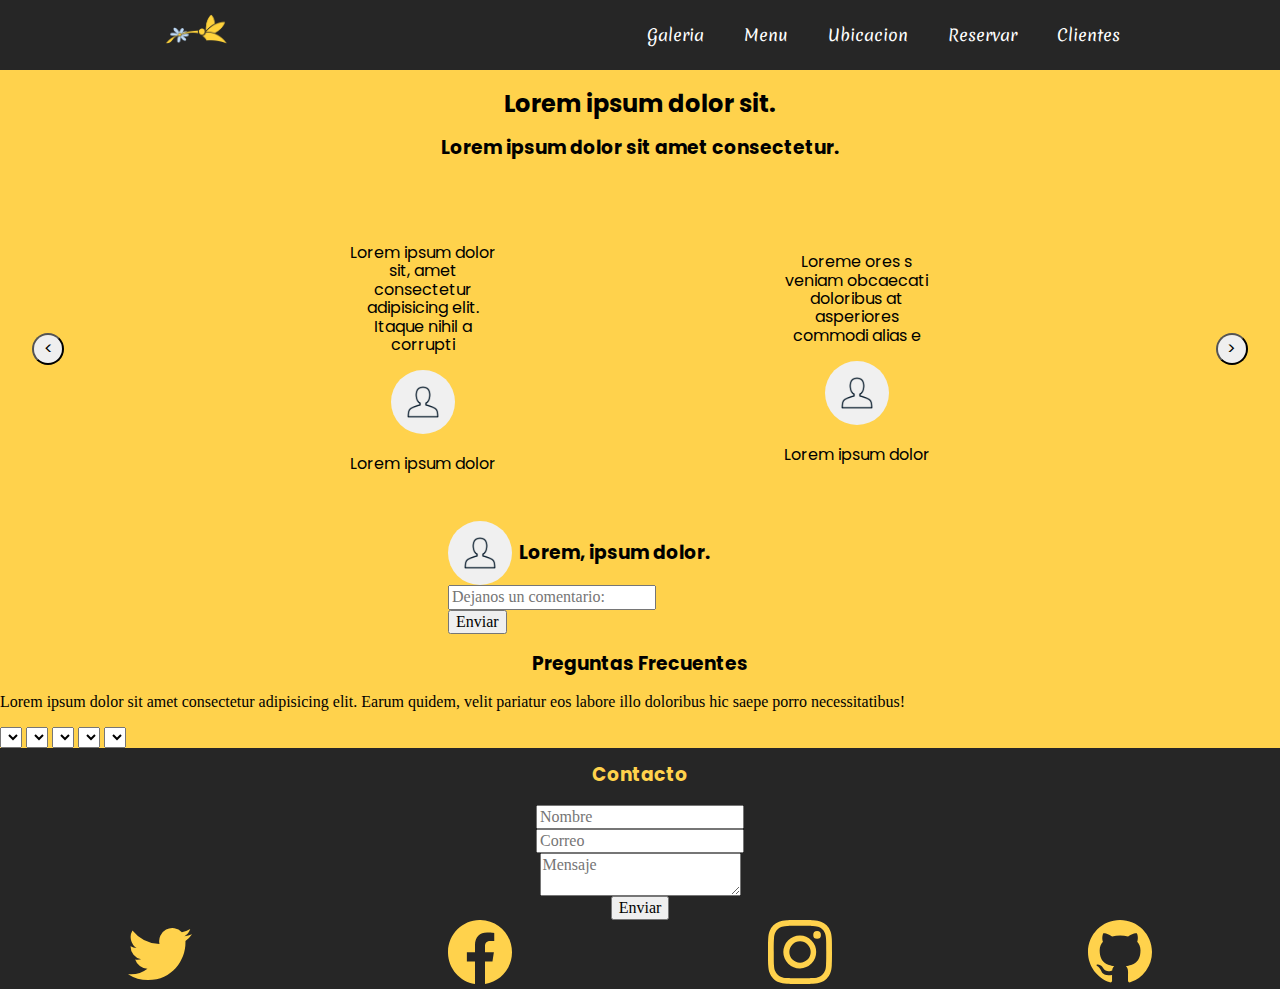
==== secciones/clientes.html @ 26c6df2b "corregimos ruta de archivo js" ====
<!DOCTYPE html>
<html lang="es">
<head>
    <meta charset="UTF-8">
    <meta http-equiv="X-UA-Compatible" content="IE=edge">
    <meta name="viewport" content="width=device-width, initial-scale=1.0">
    <title>LosJardinesRestaurant</title>
    <link rel="stylesheet" href="../css/main.css">
    <link rel="stylesheet" href="../css/normalize.css">
    <link rel="stylesheet" href="../css/font-awesome.min.css">
    <link rel="preconnect" href="https://fonts.googleapis.com">
    <link rel="preconnect" href="https://fonts.gstatic.com" crossorigin>
    <link href="https://fonts.googleapis.com/css2?family=Merienda:wght@400;700&family=Poppins:wght@100;400;700&display=swap" rel="stylesheet">
</head>
<body>
    <section class="nav-bar">
        <div class="nav-container">
          <div class="brand">
            <a href="../index.html"><img src="../img/LOGOjARDINES.png"></a>
          </div>
          <nav>
            <div class="nav-mobile"><a id="nav-toggle" href="#!"><span></span></a></div>
            <ul class="nav-list">
              <li>
                <a href="./galeria.html">Galeria</a>
              </li>
              <li>
                <a href="./menu.html">Menu</a>
              </li>
              <li>
                <a href="./direccion.html">Ubicacion</a>
              </li>
              <li>
                <a href="./reservar.html">Reservar</a>
              </li>
              <li>
                <a href="./clientes.html">Clientes</a>
              </li>
            </ul>
          </nav>
        </div>
    </section>
    <div class="contenedor-clientes">
        <h2>Lorem ipsum dolor sit.</h2>
        <h3>Lorem ipsum dolor sit amet consectetur.</h3>
        <div class="contenedor-opiniones-clientes">
            <button> < </button>
            <div class="cliente">
                <div class="estrellas">
                    <i class="fa fa-star-o" aria-hidden="true"></i>
                    <i class="fa fa-star-o" aria-hidden="true"></i>
                    <i class="fa fa-star-o" aria-hidden="true"></i>
                    <i class="fa fa-star-o" aria-hidden="true"></i>
                    <i class="fa fa-star-o" aria-hidden="true"></i>
                </div>
                <p>Lorem ipsum dolor sit, amet consectetur adipisicing elit. Itaque nihil a corrupti</p>
                <img src="../img/user-2935527_1280.png" alt="usuario imagen">
                <p class="nombre-del-usuario">Lorem ipsum dolor</p>
            </div>
            <div class="cliente">
                <div class="estrellas">
                    <i class="fa fa-star-o" aria-hidden="true"></i>
                    <i class="fa fa-star-o" aria-hidden="true"></i>
                    <i class="fa fa-star-o" aria-hidden="true"></i>
                    <i class="fa fa-star-o" aria-hidden="true"></i>
                    <i class="fa fa-star-o" aria-hidden="true"></i>
                </div>
                <p>Loreme ores s veniam obcaecati doloribus at asperiores commodi alias e </p>
                <img src="../img/user-2935527_1280.png" alt="usuario imagen">
                <p class="nombre-del-usuario">Lorem ipsum dolor</p>
            </div>
            <button> > </button>
        </div>
        <div class="tu-opinion-contenedor">
            <div class="contenedor-datos-opinion">
                <img src="../img/user-2935527_1280.png" alt="usuario imagen">
                <h3 class="nombre-de-usuario">Lorem, ipsum dolor.</h3>
                <div class="estrellas">
                    <i class="fa fa-star-o" aria-hidden="true"></i>
                    <i class="fa fa-star-o" aria-hidden="true"></i>
                    <i class="fa fa-star-o" aria-hidden="true"></i>
                    <i class="fa fa-star-o" aria-hidden="true"></i>
                    <i class="fa fa-star-o" aria-hidden="true"></i>
                </div>
            </div>
            <form action="">
                <input type="text" placeholder="Dejanos un comentario:" name="opinion" class="textarea">
                <label for="opinion"></label>
            </form>
            <button>Enviar</button>
        </div>
        <div class="preguntas-frecuentes-contenedor">
            <div class="texto">
                <h3>Preguntas Frecuentes</h3>
                <p>Lorem ipsum dolor sit amet consectetur adipisicing elit. Earum quidem, velit pariatur eos labore illo doloribus hic saepe porro necessitatibus!</p>
            </div>
            <select name="Pregunta1" id="">Lorem ipsum dolor sit amet consectetur adipisicing elit. Assumenda eaque iste quam explicabo necessitatibus sit, a velit, ut voluptatibus cum praesentium! A iure magni possimus distinctio, porro voluptatibus unde nesciunt.</select>
            <select name="Pregunta2" id="">Lorem ipsum dolor sit amet consectetur adipisicing elit. Assumenda eaque iste quam explicabo necessitatibus sit, a velit, ut voluptatibus cum praesentium! A iure magni possimus distinctio, porro voluptatibus unde nesciunt.</select>
            <select name="Pregunta3" id="">Lorem ipsum dolor sit amet consectetur adipisicing elit. Assumenda eaque iste quam explicabo necessitatibus sit, a velit, ut voluptatibus cum praesentium! A iure magni possimus distinctio, porro voluptatibus unde nesciunt.</select>
            <select name="Pregunta4" id="">Lorem ipsum dolor sit amet consectetur adipisicing elit. Assumenda eaque iste quam explicabo necessitatibus sit, a velit, ut voluptatibus cum praesentium! A iure magni possimus distinctio, porro voluptatibus unde nesciunt.</select>
            <select name="Pregunta5" id="">Lorem ipsum dolor sit amet consectetur adipisicing elit. Assumenda eaque iste quam explicabo necessitatibus sit, a velit, ut voluptatibus cum praesentium! A iure magni possimus distinctio, porro voluptatibus unde nesciunt.</select>
        </div>
    </div>
    <footer>
        <section class="contacto">
        <div class="contenedor">
                <h3 class="titulo">Contacto</h3>
                <form class="formulario" action="">
                    <input type="text" placeholder="Nombre" name="nombre" required>
                    <input type="email" placeholder="Correo" name="Correo" required>
                    <textarea name="mensaje" placeholder="Mensaje"></textarea>
                    <input type="submit" value="Enviar" class="boton">
                </form>
        </div>
        </section>
        <section class="redes-sociales">
            <div class="contenedor">
                <a href="https://twitter.com/?lang=es">
                  <svg xmlns="http://www.w3.org/2000/svg" width="64" height="64" fill="currentColor" class="bi bi-twitter icon-color" viewBox="0 0 16 16">
                    <path d="M5.026 15c6.038 0 9.341-5.003 9.341-9.334 0-.14 0-.282-.006-.422A6.685 6.685 0 0 0 16 3.542a6.658 6.658 0 0 1-1.889.518 3.301 3.301 0 0 0 1.447-1.817 6.533 6.533 0 0 1-2.087.793A3.286 3.286 0 0 0 7.875 6.03a9.325 9.325 0 0 1-6.767-3.429 3.289 3.289 0 0 0 1.018 4.382A3.323 3.323 0 0 1 .64 6.575v.045a3.288 3.288 0 0 0 2.632 3.218 3.203 3.203 0 0 1-.865.115 3.23 3.23 0 0 1-.614-.057 3.283 3.283 0 0 0 3.067 2.277A6.588 6.588 0 0 1 .78 13.58a6.32 6.32 0 0 1-.78-.045A9.344 9.344 0 0 0 5.026 15z"/>
                  </svg>
                </i></a>
                <a href="https://www.facebook.com/"><svg xmlns="http://www.w3.org/2000/svg" width="64" height="64" fill="currentColor" class="bi bi-facebook icon-color" viewBox="0 0 16 16">
                  <path d="M16 8.049c0-4.446-3.582-8.05-8-8.05C3.58 0-.002 3.603-.002 8.05c0 4.017 2.926 7.347 6.75 7.951v-5.625h-2.03V8.05H6.75V6.275c0-2.017 1.195-3.131 3.022-3.131.876 0 1.791.157 1.791.157v1.98h-1.009c-.993 0-1.303.621-1.303 1.258v1.51h2.218l-.354 2.326H9.25V16c3.824-.604 6.75-3.934 6.75-7.951z"/>
                  </svg>
                </a>
                <a href="https://www.instagram.com/">
                  <svg xmlns="http://www.w3.org/2000/svg" width="64" height="64" fill="currentColor" class="bi bi-instagram icon-color" viewBox="0 0 16 16">
                    <path d="M8 0C5.829 0 5.556.01 4.703.048 3.85.088 3.269.222 2.76.42a3.917 3.917 0 0 0-1.417.923A3.927 3.927 0 0 0 .42 2.76C.222 3.268.087 3.85.048 4.7.01 5.555 0 5.827 0 8.001c0 2.172.01 2.444.048 3.297.04.852.174 1.433.372 1.942.205.526.478.972.923 1.417.444.445.89.719 1.416.923.51.198 1.09.333 1.942.372C5.555 15.99 5.827 16 8 16s2.444-.01 3.298-.048c.851-.04 1.434-.174 1.943-.372a3.916 3.916 0 0 0 1.416-.923c.445-.445.718-.891.923-1.417.197-.509.332-1.09.372-1.942C15.99 10.445 16 10.173 16 8s-.01-2.445-.048-3.299c-.04-.851-.175-1.433-.372-1.941a3.926 3.926 0 0 0-.923-1.417A3.911 3.911 0 0 0 13.24.42c-.51-.198-1.092-.333-1.943-.372C10.443.01 10.172 0 7.998 0h.003zm-.717 1.442h.718c2.136 0 2.389.007 3.232.046.78.035 1.204.166 1.486.275.373.145.64.319.92.599.28.28.453.546.598.92.11.281.24.705.275 1.485.039.843.047 1.096.047 3.231s-.008 2.389-.047 3.232c-.035.78-.166 1.203-.275 1.485a2.47 2.47 0 0 1-.599.919c-.28.28-.546.453-.92.598-.28.11-.704.24-1.485.276-.843.038-1.096.047-3.232.047s-2.39-.009-3.233-.047c-.78-.036-1.203-.166-1.485-.276a2.478 2.478 0 0 1-.92-.598 2.48 2.48 0 0 1-.6-.92c-.109-.281-.24-.705-.275-1.485-.038-.843-.046-1.096-.046-3.233 0-2.136.008-2.388.046-3.231.036-.78.166-1.204.276-1.486.145-.373.319-.64.599-.92.28-.28.546-.453.92-.598.282-.11.705-.24 1.485-.276.738-.034 1.024-.044 2.515-.045v.002zm4.988 1.328a.96.96 0 1 0 0 1.92.96.96 0 0 0 0-1.92zm-4.27 1.122a4.109 4.109 0 1 0 0 8.217 4.109 4.109 0 0 0 0-8.217zm0 1.441a2.667 2.667 0 1 1 0 5.334 2.667 2.667 0 0 1 0-5.334z"/>
                  </svg>
                </a>
                <a href="https://github.com/papita0922/LosJardinesRestaurante-DiegoEdvaldoFloresAlcantar" >
                  <svg xmlns="http://www.w3.org/2000/svg" width="64" height="64" fill="currentColor" class="bi bi-github icon-color" viewBox="0 0 16 16">
                    <path d="M8 0C3.58 0 0 3.58 0 8c0 3.54 2.29 6.53 5.47 7.59.4.07.55-.17.55-.38 0-.19-.01-.82-.01-1.49-2.01.37-2.53-.49-2.69-.94-.09-.23-.48-.94-.82-1.13-.28-.15-.68-.52-.01-.53.63-.01 1.08.58 1.23.82.72 1.21 1.87.87 2.33.66.07-.52.28-.87.51-1.07-1.78-.2-3.64-.89-3.64-3.95 0-.87.31-1.59.82-2.15-.08-.2-.36-1.02.08-2.12 0 0 .67-.21 2.2.82.64-.18 1.32-.27 2-.27.68 0 1.36.09 2 .27 1.53-1.04 2.2-.82 2.2-.82.44 1.1.16 1.92.08 2.12.51.56.82 1.27.82 2.15 0 3.07-1.87 3.75-3.65 3.95.29.25.54.73.54 1.48 0 1.07-.01 1.93-.01 2.2 0 .21.15.46.55.38A8.012 8.012 0 0 0 16 8c0-4.42-3.58-8-8-8z"/>
                  </svg>
                </a>
            </div>
        </section>
    </footer>
    <script src="http://cdnjs.cloudflare.com/ajax/libs/jquery/2.1.3/jquery.min.js"></script>
    <script  src="../js/function.js"></script>
</body>
</html>
---- css/main.css ----
body {
    margin: 0;

    background-color: #FFD24C;
}



/*-------------------------MENU DE NAVEGACION----------------  */

.brand a img:hover {
    transform: rotate(360deg);
    transition-duration: 1.2s;
}

.nav-bar {
    height: 70px;
    background: #262626;
  }
   
  .brand {
    position: absolute;
    padding-left: 20px;
    float: left;
    line-height: 70px;
    text-transform: uppercase;
    font-size: 1.4em;
  }
  .brand a img {
   max-height: 70px;
  }
  .brand a {
    font-family: "Merienda";
    color: #ffffff;
    text-decoration: none;
  }
   
  .nav-container {
    max-width: 1000px;
    margin: 0 auto;
  }
   
  nav {
    float: right;
  }
  nav ul {
    list-style: none;
    margin: 0;
    padding: 0;
  }
  nav ul li {
    float: left;
    position: relative;
  }
  nav ul li a,
  nav ul li a:visited {
    font-family: "Merienda";
    display: block;
    padding: 0 20px;
    line-height: 70px;
    background: #262626;
    color: #ffffff;
    text-decoration: none;
  }
  nav ul li a:hover,
  nav ul li a:visited:hover {
    background: #FFD24C;
    color: #262626;
  }
  nav ul li a:not(:only-child):after,
  nav ul li a:visited:not(:only-child):after {
    padding-left: 4px;
    content: ' ▾';
  }
  nav ul li ul li {
    min-width: 190px;
  }
  nav ul li ul li a {
    padding: 15px;
    line-height: 20px;
  }
   
  .nav-dropdown {
    position: absolute;
    display: none;
    z-index: 1;
    box-shadow: 0 3px 12px rgba(0, 0, 0, 0.15);
  }
  .nav-mobile {
    display: none;
    position: absolute;
    top: 0;
    right: 0;
    background: #262626;
    height: 70px;
    width: 70px;
  }
   
  @media only screen and (max-width: 798px) {
    .nav-mobile {
      display: block;
    }
   
    nav {
      width: 100%;
      padding: 70px 0 15px;
    }
    nav ul {
      display: none;
    }
    nav ul li {
      float: none;
    }
    nav ul li a {
        padding: 15px;
        line-height: 20px;
        padding-left: 25%;
   
    }
    nav ul li ul li a {
      padding-left: 30%;
    }
   
    .nav-dropdown {
      position: static;
    }
   .brand a img {
   max-height: 60px;
   margin-top: 5px;
   }
  }
  @media screen and (min-width: 799px) {
    .nav-list {
      display: block !important;
    }
  }
  #nav-toggle {
    position: absolute;
    left: 18px;
    top: 22px;
    cursor: pointer;
    padding: 10px 35px 16px 0px;
  }
  #nav-toggle span,
  #nav-toggle span:before,
  #nav-toggle span:after {
    cursor: pointer;
    border-radius: 1px;
    height: 5px;
    width: 35px;
    background: #ffffff;
    position: absolute;
    display: block;
    content: '';
    transition: all 300ms ease-in-out;
  }
  #nav-toggle span:before {
    top: -10px;
  }
  #nav-toggle span:after {
    bottom: -10px;
  }
  #nav-toggle.active span {
    background-color: transparent;
  }
  #nav-toggle.active span:before, #nav-toggle.active span:after {
    top: 0;
  }
  #nav-toggle.active span:before {
    transform: rotate(45deg);
  }
  #nav-toggle.active span:after {
    transform: rotate(-45deg);
  }
   
  article {
    max-width: 1000px;
    margin: 0 auto;
    padding: 10px;
  }



/* ----------FOOTER---------- */


footer {
    background: #262626;
    margin: 0;
    padding-top: 16px;
}
footer .contacto .contenedor h3 {
    color: #FFD24C;
    font-family: 'Poppins';
    font-weight: 700;
    margin-top: 0;
    text-align: center;
}
footer .contacto .contenedor form.formulario {
    display: flex;
    flex-direction: column;
    align-items: center;
}
footer .contacto .contenedor form.formulario .input-nombre, .input-correo, .textarea-mensaje {
    width: 400px;
    height: 32px;
    margin-bottom: 8px;
    font-family: 'Poppins';
    font-weight: 300;
}
footer .contacto .contenedor form.formulario .boton-formulario {
    padding: 8px;
    margin-bottom: 16px;
    font-family: 'Poppins';
    font-weight: 400;
    background-color: #262626;
    border: #92B4EC; /* BORDERS */
}
footer .contacto .contenedor form.formulario .boton-formulario:hover {
    background: #64c27b;
    color: #fff;
    border: #64c27b; /* BORDERS */
}
footer section.redes-sociales .contenedor a svg.icon-color {
    color: #FFD24C;
}
footer section.redes-sociales .contenedor {
    display: flex;
    justify-content: space-around;
}


@media screen and (max-width: 450px){
    footer .contacto .contenedor form.formulario .input-nombre, .input-correo, .textarea-mensaje {
        width: 232px;
        height: 24px;
    }
    footer section.redes-sociales .contenedor a svg.icon-color {
        width: 24px;
    }
}

/* --------INICIO ----------*/


header {
    background-image: url(../img/banner-lj.jpg); /* IMAGEN DE FONDO */
    background-repeat: no-repeat;
    background-size: cover;
    width: 100%;
    height: 400px;
    padding-top: 64px;
}

header .inicio {
    background-color: rgba(75, 75, 75, 0.5);
    border: 5px solid #FFD24C;
    width: 360px;
    text-align: center;
    padding: 32px;
    margin: auto;
    border-radius: 10px; /* BORDERS */
}
header .inicio img {
    width: 128px;
    text-align: center;
}
header .inicio .contenedor-texto h1 {
    font-family: 'Merienda';
    color: #FFD24C;
}
header .inicio .contenedor-texto h2 {
    font-family: 'Poppins';
    font-weight: 100;
    color: #FFD24C;
}





/* -----------GALERIA SECCION------------- */




.nav-galeria {
    margin: 0;
}

.grid-galeria {
    margin: 16px;
    display: grid;
    grid-template-columns: 1fr 1fr 1fr;
    grid-template-rows: 1fr 1fr 1fr;
    gap: 16px;
}
.grid-galeria .grid-item {
    border-radius: 8%;
}
.grid-galeria .grid-item img {
    border-radius: 8%;
    width: 100%;
    height: 90%;
}



/* ---------------MENU SECCION------------ */
.menu-titulo h2 {
    text-align: center;
    margin-bottom: 16px;
    margin-top: 32px;
    font-family: "Merienda";
    font-weight: 700;
    font-size: 48px;
}

section.nav-menu {
    margin-bottom: 0;
}

section.menu {
    display: grid;
    grid-template-columns: 1fr 1fr 1fr 1fr 1fr;
    grid-template-rows: 1fr;
    justify-content: space-between;
    gap: 16px;
    padding: 16px;
    
}
.menu .item {
    width: 100%;
    background-color: #64c27b;
}
.menu .item h2 {
    text-align: center;
}
.menu .item .comida .comida-precio {
    padding: 8px;
    align-items: center;
    display: flex;
    justify-content: space-between;
}
.menu .item .comida .texto-descripcion {
    text-align: center;
}
/* ----------------UBICACION SECCION------------- */



.nav-ubicacion {
    margin: 0;
}
.contenedor-ubicacion {
    background-color: #FFE69A;
    margin: 64px 0;
    margin-right: 64px;
    padding: 64px 64px 64px 0px;
    border-radius: 0px 10px 10px 0px;
    display: flex;
    justify-content: space-between;
}
.contenedor-ubicacion h2 {
    margin: 0;
}
.contenedor-ubicacion .contenedor-texto-ubicacion .btn-rappi, .btn-uberEats {
    display: flex;
    text-align: center;
    justify-content: center;
    margin: 16px;
    align-items: center;
    width: 128px;
    background-color: #92B4EC;
    height: 32px;
    border-radius: 10px;
}



/* --------------RESERVAR SECCION ---------*/




.nav-reservar {
    margin: 0;
}
.contenedor-reservar {
    background-color: #FFE69A;
    margin: 64px 0;
    margin-left: 64px;
    padding: 64px 0px 64px 64px;
    border-radius: 10px 0px 0px 10px;
    display: flex;
    justify-content: space-between;
}
.contenedor-reservar img {
    width: 60%;
    height: 348px;
    margin-right: 64px;
}
.contenedor-reservar .contenedor-texto-reservar {
    height: 348px;
    background-color: #FFE69A;
}
.contenedor-reservar .contenedor-texto-reservar a {
    padding: 16px;
    background-color: #92B4EC;
    border-radius: 10px;
}



/* -----------------SECCION CLIENTES--------------- */




.nav-clientes {
    margin: 0%;
}
.contenedor-clientes h2, h3 {
    text-align: center;
    font-family: 'Poppins';
}
.contenedor-clientes img {
    width: 64px;
    border-radius: 32px;
}
.contenedor-clientes .contenedor-opiniones-clientes {
    display: flex;
    justify-content: space-between;
    padding: 32px;
    align-items: center;
    font-family: 'Poppins';
}
.contenedor-clientes .contenedor-opiniones-clientes .cliente {
    width: 148px;
    height: auto;
    text-align: center;
}
.contenedor-clientes .contenedor-opiniones-clientes button {
    width: 32px;
    height: 32px;
    border-radius: 16px;
}
.contenedor-clientes .tu-opinion-contenedor {
    width: 348px;
    margin-left: 35%;
}
.contenedor-clientes .tu-opinion-contenedor .contenedor-datos-opinion {

    display: flex;
    align-items: center;
    justify-content: space-between;
}







/*-------------------------------- MEDIA QUERY PRIMER TABLET---------------------- */

@media screen and (max-width: 798px) {
    header .inicio {
        width: 234px;
        padding: 8px;
    }
    header .inicio img {
        width: 108px;
    }
    header .inicio h1 {
        margin-top: 0;
    }



    .contenedor-menu .contenedor-comidas {
        grid-template-columns: 1fr 1fr 1fr;
    }
    .contenedor-ubicacion {
        display: block;
        margin: 100px auto;
        margin-left: 0;
        padding: 0;
        text-align: center;
    }
    .contenedor-ubicacion .contenedor-texto-ubicacion .btn-rappi, .btn-uberEats {
        margin:20px auto;
    }
    .contenedor-ubicacion .googlemaps-ubicacion-losJardines iframe {
        width: auto;
        margin: auto;
    }
    section.menu {
        grid-template-columns: 1fr 1fr 1fr;
    }

    div.contenedor-reservar {
        display: block;
        margin: 0 auto;
        padding: 0;
        width: 80%;
    }
    div.contenedor-reservar img {
        margin: 0 128px;
    }
    div.contenedor-reservar .contenedor-texto-reservar {
        text-align: center;
    }
    div.contenedor-reservar .contenedor-texto-reservar a {
        width: 128px;
        display: block;
        margin: 50px auto;
    }
}

/* -------------------------------------MEDIA QUERY PHONE-------------------------------- */


@media screen and (max-width: 450px) {
    /* inicio */

    header {
        height: 380px;
    }
    header .inicio {
        width: 184px;
        padding: 16px;
    }
    header .contenedor-inicio .inicio .contenedor-texto h2 {
        font-size: 16px;
    }
    header .contenedor-inicio .inicio .contenedor-texto h1 {
        margin-top: 0;
    }

    /* menu */
    section.menu {
            grid-template-columns: 1fr 1fr;
    }

    .grid-galeria .grid-item img {
        height: 132px;
    }
    .grid-galeria {
        margin: 8px;
        gap: 8px;
        grid-template-columns: 1fr 1fr;
        grid-template-rows: auto;
    }
    /* ubicacion */

    .contenedor-ubicacion {
        margin: 0;
        display: block;
        margin-right: 0px;
        padding: 32px 32px 32px 32px;
        border-radius: 0;
    }
    .contenedor-ubicacion .googlemaps-ubicacion-losJardines iframe {
        width: auto;
    }
    .contenedor-ubicacion .contenedor-texto-ubicacion {
        text-align: center;
    }
    .contenedor-ubicacion .contenedor-texto-ubicacion .btn-rappi, .btn-uberEats {
        margin: 16px auto;
    }

    /* RESERVAR */

    .contenedor-reservar {
        padding: 8px;
        border-radius: 0;
        display: block;
    }
    div.contenedor-reservar img {
        margin: 0;
        width: 99%;
        height: 264px;
    }
    .contenedor-reservar .contenedor-texto-reservar {
        text-align: center;
        padding: 8px;
        margin-bottom: 32px;
    }
    .contenedor-reservar .contenedor-texto-reservar a {
        margin-bottom: 8px;
        text-decoration: none;
    }

    /* CLIENTES */

    body {
        background: #FFD24C;
    }
    .contenedor-clientes .tu-opinion-contenedor {
        margin: 0 auto;
    }

}


/* ---------------BOOSTRAP------------------------*/

@import url("https://cdn.jsdelivr.net/npm/bootstrap-icons@1.9.1/font/bootstrap-icons.css");
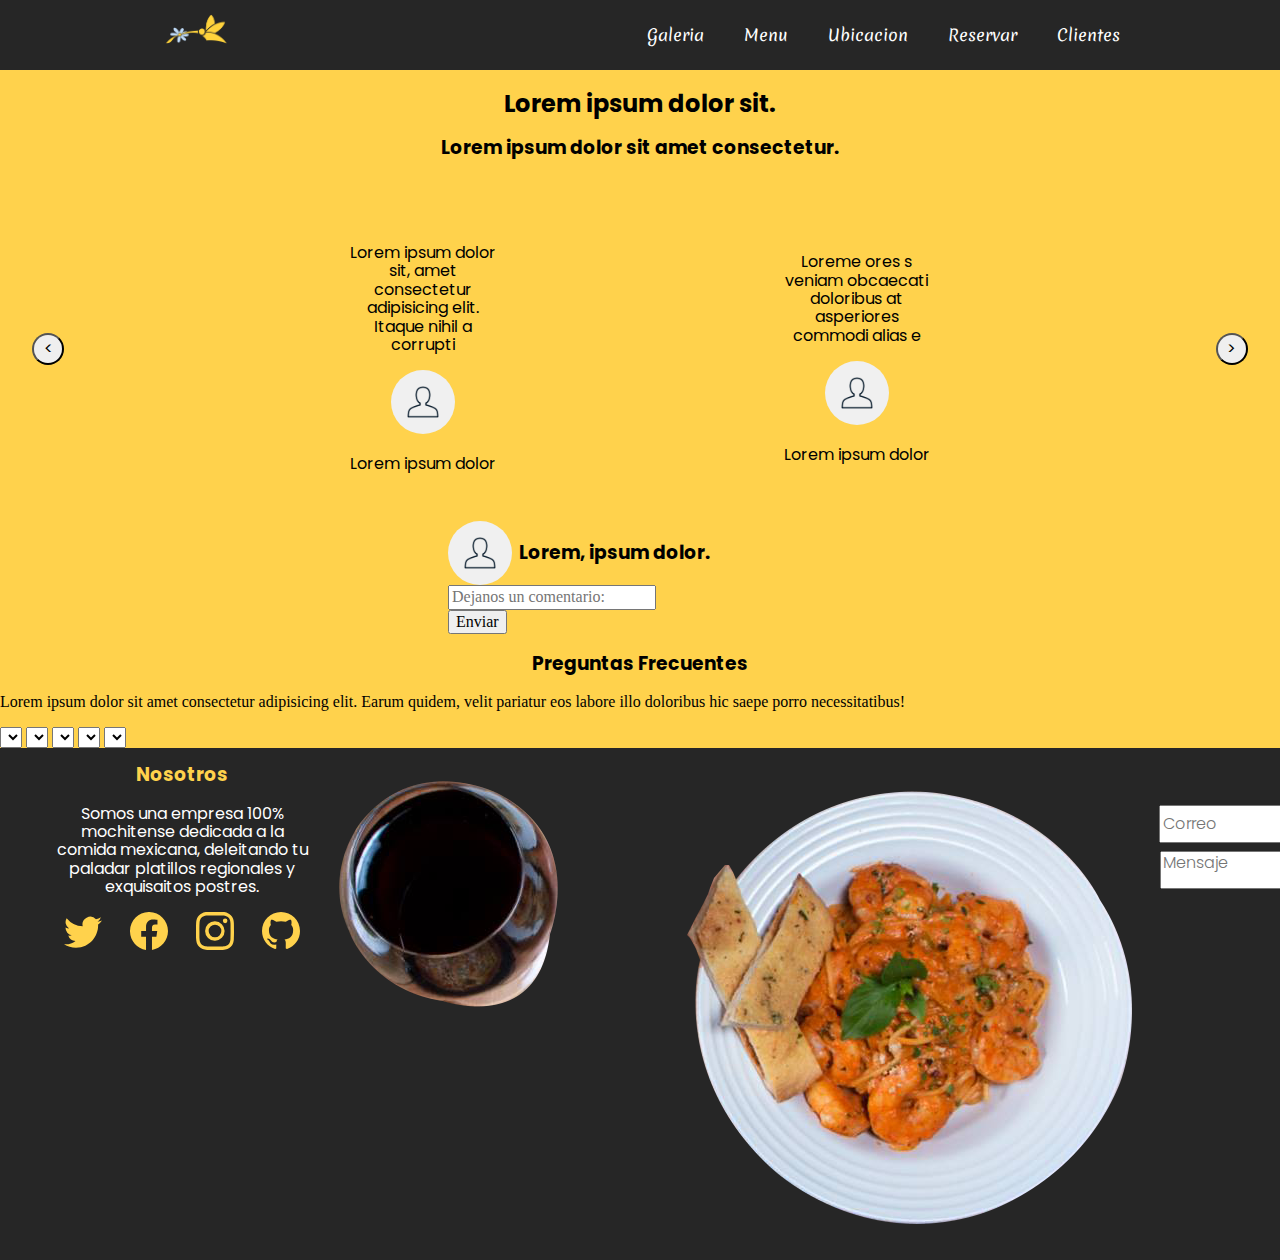
==== commit 58b6673b: "agg cambios entrega2" ====
--- a/secciones/clientes.html
+++ b/secciones/clientes.html
@@ -101,41 +101,47 @@
             <select name="Pregunta5" id="">Lorem ipsum dolor sit amet consectetur adipisicing elit. Assumenda eaque iste quam explicabo necessitatibus sit, a velit, ut voluptatibus cum praesentium! A iure magni possimus distinctio, porro voluptatibus unde nesciunt.</select>
         </div>
     </div>
-    <footer>
-        <section class="contacto">
-        <div class="contenedor">
-                <h3 class="titulo">Contacto</h3>
-                <form class="formulario" action="">
-                    <input type="text" placeholder="Nombre" name="nombre" required>
-                    <input type="email" placeholder="Correo" name="Correo" required>
-                    <textarea name="mensaje" placeholder="Mensaje"></textarea>
-                    <input type="submit" value="Enviar" class="boton">
-                </form>
+    <footer class="footer-inicio">
+      <section class="redes-sociales">
+        <div class="contenedor-nosotros">
+            <h3>Nosotros</h3>
+            <p>Somos una empresa 100% mochitense dedicada a la comida mexicana, deleitando tu paladar platillos regionales y exquisaitos postres.</p>
+            <div class="contenedor-redes">
+              <a href="https://twitter.com/?lang=es">
+                <svg xmlns="http://www.w3.org/2000/svg" width="38" height="38" fill="currentColor" class="bi bi-twitter icon-color" viewBox="0 0 16 16">
+                  <path d="M5.026 15c6.038 0 9.341-5.003 9.341-9.334 0-.14 0-.282-.006-.422A6.685 6.685 0 0 0 16 3.542a6.658 6.658 0 0 1-1.889.518 3.301 3.301 0 0 0 1.447-1.817 6.533 6.533 0 0 1-2.087.793A3.286 3.286 0 0 0 7.875 6.03a9.325 9.325 0 0 1-6.767-3.429 3.289 3.289 0 0 0 1.018 4.382A3.323 3.323 0 0 1 .64 6.575v.045a3.288 3.288 0 0 0 2.632 3.218 3.203 3.203 0 0 1-.865.115 3.23 3.23 0 0 1-.614-.057 3.283 3.283 0 0 0 3.067 2.277A6.588 6.588 0 0 1 .78 13.58a6.32 6.32 0 0 1-.78-.045A9.344 9.344 0 0 0 5.026 15z"/>
+                </svg>
+              </i></a>
+              <a href="https://www.facebook.com/"><svg xmlns="http://www.w3.org/2000/svg" width="38" height="38" fill="currentColor" class="bi bi-facebook icon-color" viewBox="0 0 16 16">
+                <path d="M16 8.049c0-4.446-3.582-8.05-8-8.05C3.58 0-.002 3.603-.002 8.05c0 4.017 2.926 7.347 6.75 7.951v-5.625h-2.03V8.05H6.75V6.275c0-2.017 1.195-3.131 3.022-3.131.876 0 1.791.157 1.791.157v1.98h-1.009c-.993 0-1.303.621-1.303 1.258v1.51h2.218l-.354 2.326H9.25V16c3.824-.604 6.75-3.934 6.75-7.951z"/>
+                </svg>
+              </a>
+              <a href="https://www.instagram.com/">
+                <svg xmlns="http://www.w3.org/2000/svg" width="38" height="38" fill="currentColor" class="bi bi-instagram icon-color" viewBox="0 0 16 16">
+                  <path d="M8 0C5.829 0 5.556.01 4.703.048 3.85.088 3.269.222 2.76.42a3.917 3.917 0 0 0-1.417.923A3.927 3.927 0 0 0 .42 2.76C.222 3.268.087 3.85.048 4.7.01 5.555 0 5.827 0 8.001c0 2.172.01 2.444.048 3.297.04.852.174 1.433.372 1.942.205.526.478.972.923 1.417.444.445.89.719 1.416.923.51.198 1.09.333 1.942.372C5.555 15.99 5.827 16 8 16s2.444-.01 3.298-.048c.851-.04 1.434-.174 1.943-.372a3.916 3.916 0 0 0 1.416-.923c.445-.445.718-.891.923-1.417.197-.509.332-1.09.372-1.942C15.99 10.445 16 10.173 16 8s-.01-2.445-.048-3.299c-.04-.851-.175-1.433-.372-1.941a3.926 3.926 0 0 0-.923-1.417A3.911 3.911 0 0 0 13.24.42c-.51-.198-1.092-.333-1.943-.372C10.443.01 10.172 0 7.998 0h.003zm-.717 1.442h.718c2.136 0 2.389.007 3.232.046.78.035 1.204.166 1.486.275.373.145.64.319.92.599.28.28.453.546.598.92.11.281.24.705.275 1.485.039.843.047 1.096.047 3.231s-.008 2.389-.047 3.232c-.035.78-.166 1.203-.275 1.485a2.47 2.47 0 0 1-.599.919c-.28.28-.546.453-.92.598-.28.11-.704.24-1.485.276-.843.038-1.096.047-3.232.047s-2.39-.009-3.233-.047c-.78-.036-1.203-.166-1.485-.276a2.478 2.478 0 0 1-.92-.598 2.48 2.48 0 0 1-.6-.92c-.109-.281-.24-.705-.275-1.485-.038-.843-.046-1.096-.046-3.233 0-2.136.008-2.388.046-3.231.036-.78.166-1.204.276-1.486.145-.373.319-.64.599-.92.28-.28.546-.453.92-.598.282-.11.705-.24 1.485-.276.738-.034 1.024-.044 2.515-.045v.002zm4.988 1.328a.96.96 0 1 0 0 1.92.96.96 0 0 0 0-1.92zm-4.27 1.122a4.109 4.109 0 1 0 0 8.217 4.109 4.109 0 0 0 0-8.217zm0 1.441a2.667 2.667 0 1 1 0 5.334 2.667 2.667 0 0 1 0-5.334z"/>
+                </svg>
+              </a>
+              <a href="https://github.com/papita0922/LosJardinesRestaurante-DiegoEdvaldoFloresAlcantar" >
+                <svg xmlns="http://www.w3.org/2000/svg" width="38" height="38" fill="currentColor" class="bi bi-github icon-color" viewBox="0 0 16 16">
+                  <path d="M8 0C3.58 0 0 3.58 0 8c0 3.54 2.29 6.53 5.47 7.59.4.07.55-.17.55-.38 0-.19-.01-.82-.01-1.49-2.01.37-2.53-.49-2.69-.94-.09-.23-.48-.94-.82-1.13-.28-.15-.68-.52-.01-.53.63-.01 1.08.58 1.23.82.72 1.21 1.87.87 2.33.66.07-.52.28-.87.51-1.07-1.78-.2-3.64-.89-3.64-3.95 0-.87.31-1.59.82-2.15-.08-.2-.36-1.02.08-2.12 0 0 .67-.21 2.2.82.64-.18 1.32-.27 2-.27.68 0 1.36.09 2 .27 1.53-1.04 2.2-.82 2.2-.82.44 1.1.16 1.92.08 2.12.51.56.82 1.27.82 2.15 0 3.07-1.87 3.75-3.65 3.95.29.25.54.73.54 1.48 0 1.07-.01 1.93-.01 2.2 0 .21.15.46.55.38A8.012 8.012 0 0 0 16 8c0-4.42-3.58-8-8-8z"/>
+                </svg>
+              </a>
+            </div>
         </div>
-        </section>
-        <section class="redes-sociales">
-            <div class="contenedor">
-                <a href="https://twitter.com/?lang=es">
-                  <svg xmlns="http://www.w3.org/2000/svg" width="64" height="64" fill="currentColor" class="bi bi-twitter icon-color" viewBox="0 0 16 16">
-                    <path d="M5.026 15c6.038 0 9.341-5.003 9.341-9.334 0-.14 0-.282-.006-.422A6.685 6.685 0 0 0 16 3.542a6.658 6.658 0 0 1-1.889.518 3.301 3.301 0 0 0 1.447-1.817 6.533 6.533 0 0 1-2.087.793A3.286 3.286 0 0 0 7.875 6.03a9.325 9.325 0 0 1-6.767-3.429 3.289 3.289 0 0 0 1.018 4.382A3.323 3.323 0 0 1 .64 6.575v.045a3.288 3.288 0 0 0 2.632 3.218 3.203 3.203 0 0 1-.865.115 3.23 3.23 0 0 1-.614-.057 3.283 3.283 0 0 0 3.067 2.277A6.588 6.588 0 0 1 .78 13.58a6.32 6.32 0 0 1-.78-.045A9.344 9.344 0 0 0 5.026 15z"/>
-                  </svg>
-                </i></a>
-                <a href="https://www.facebook.com/"><svg xmlns="http://www.w3.org/2000/svg" width="64" height="64" fill="currentColor" class="bi bi-facebook icon-color" viewBox="0 0 16 16">
-                  <path d="M16 8.049c0-4.446-3.582-8.05-8-8.05C3.58 0-.002 3.603-.002 8.05c0 4.017 2.926 7.347 6.75 7.951v-5.625h-2.03V8.05H6.75V6.275c0-2.017 1.195-3.131 3.022-3.131.876 0 1.791.157 1.791.157v1.98h-1.009c-.993 0-1.303.621-1.303 1.258v1.51h2.218l-.354 2.326H9.25V16c3.824-.604 6.75-3.934 6.75-7.951z"/>
-                  </svg>
-                </a>
-                <a href="https://www.instagram.com/">
-                  <svg xmlns="http://www.w3.org/2000/svg" width="64" height="64" fill="currentColor" class="bi bi-instagram icon-color" viewBox="0 0 16 16">
-                    <path d="M8 0C5.829 0 5.556.01 4.703.048 3.85.088 3.269.222 2.76.42a3.917 3.917 0 0 0-1.417.923A3.927 3.927 0 0 0 .42 2.76C.222 3.268.087 3.85.048 4.7.01 5.555 0 5.827 0 8.001c0 2.172.01 2.444.048 3.297.04.852.174 1.433.372 1.942.205.526.478.972.923 1.417.444.445.89.719 1.416.923.51.198 1.09.333 1.942.372C5.555 15.99 5.827 16 8 16s2.444-.01 3.298-.048c.851-.04 1.434-.174 1.943-.372a3.916 3.916 0 0 0 1.416-.923c.445-.445.718-.891.923-1.417.197-.509.332-1.09.372-1.942C15.99 10.445 16 10.173 16 8s-.01-2.445-.048-3.299c-.04-.851-.175-1.433-.372-1.941a3.926 3.926 0 0 0-.923-1.417A3.911 3.911 0 0 0 13.24.42c-.51-.198-1.092-.333-1.943-.372C10.443.01 10.172 0 7.998 0h.003zm-.717 1.442h.718c2.136 0 2.389.007 3.232.046.78.035 1.204.166 1.486.275.373.145.64.319.92.599.28.28.453.546.598.92.11.281.24.705.275 1.485.039.843.047 1.096.047 3.231s-.008 2.389-.047 3.232c-.035.78-.166 1.203-.275 1.485a2.47 2.47 0 0 1-.599.919c-.28.28-.546.453-.92.598-.28.11-.704.24-1.485.276-.843.038-1.096.047-3.232.047s-2.39-.009-3.233-.047c-.78-.036-1.203-.166-1.485-.276a2.478 2.478 0 0 1-.92-.598 2.48 2.48 0 0 1-.6-.92c-.109-.281-.24-.705-.275-1.485-.038-.843-.046-1.096-.046-3.233 0-2.136.008-2.388.046-3.231.036-.78.166-1.204.276-1.486.145-.373.319-.64.599-.92.28-.28.546-.453.92-.598.282-.11.705-.24 1.485-.276.738-.034 1.024-.044 2.515-.045v.002zm4.988 1.328a.96.96 0 1 0 0 1.92.96.96 0 0 0 0-1.92zm-4.27 1.122a4.109 4.109 0 1 0 0 8.217 4.109 4.109 0 0 0 0-8.217zm0 1.441a2.667 2.667 0 1 1 0 5.334 2.667 2.667 0 0 1 0-5.334z"/>
-                  </svg>
-                </a>
-                <a href="https://github.com/papita0922/LosJardinesRestaurante-DiegoEdvaldoFloresAlcantar" >
-                  <svg xmlns="http://www.w3.org/2000/svg" width="64" height="64" fill="currentColor" class="bi bi-github icon-color" viewBox="0 0 16 16">
-                    <path d="M8 0C3.58 0 0 3.58 0 8c0 3.54 2.29 6.53 5.47 7.59.4.07.55-.17.55-.38 0-.19-.01-.82-.01-1.49-2.01.37-2.53-.49-2.69-.94-.09-.23-.48-.94-.82-1.13-.28-.15-.68-.52-.01-.53.63-.01 1.08.58 1.23.82.72 1.21 1.87.87 2.33.66.07-.52.28-.87.51-1.07-1.78-.2-3.64-.89-3.64-3.95 0-.87.31-1.59.82-2.15-.08-.2-.36-1.02.08-2.12 0 0 .67-.21 2.2.82.64-.18 1.32-.27 2-.27.68 0 1.36.09 2 .27 1.53-1.04 2.2-.82 2.2-.82.44 1.1.16 1.92.08 2.12.51.56.82 1.27.82 2.15 0 3.07-1.87 3.75-3.65 3.95.29.25.54.73.54 1.48 0 1.07-.01 1.93-.01 2.2 0 .21.15.46.55.38A8.012 8.012 0 0 0 16 8c0-4.42-3.58-8-8-8z"/>
-                  </svg>
-                </a>
-            </div>
-        </section>
+    </section>
+
+      <img src="../img/footer-img.png" alt="plato de comida">
+
+    <section class="contacto">
+      <div class="contenedor-contacto">
+          <h3 class="titulo">Contacto</h3>
+          <form class="formulario" action="">
+              <input type="email" placeholder="Correo" name="Correo" class="input-correo" required>
+              <textarea name="mensaje" placeholder="Mensaje" class="textarea-mensaje"></textarea>
+              <input type="submit" value="Enviar" class="boton-formulario">
+          </form>
+      </div>
+    </section>
     </footer>
     <script src="http://cdnjs.cloudflare.com/ajax/libs/jquery/2.1.3/jquery.min.js"></script>
     <script  src="../js/function.js"></script>
--- a/css/main.css
+++ b/css/main.css
@@ -188,20 +188,47 @@
     background: #262626;
     margin: 0;
     padding-top: 16px;
-}
-footer .contacto .contenedor h3 {
+    display: flex;
+    justify-content: space-around;
+}
+
+footer .redes-sociales .contenedor-nosotros p {
+    color: #fff;
+    font-family: 'Poppins';
+}
+footer .redes-sociales .contenedor-nosotros {
+    display: block;
+    width: 264px;
+    margin-left: 50px;
+    text-align: center;
+}
+footer .redes-sociales .contenedor-nosotros .contenedor-redes {
+    display: flex;
+    justify-content: space-around;
+}
+
+footer .redes-sociales .contenedor-nosotros .contenedor-redes .icon-color {
+    color: #FFD24C;
+}
+footer .contacto .contenedor-contacto h3, footer .redes-sociales .contenedor-nosotros h3 {
     color: #FFD24C;
     font-family: 'Poppins';
     font-weight: 700;
     margin-top: 0;
     text-align: center;
 }
-footer .contacto .contenedor form.formulario {
+footer .contacto .contenedor-contacto form.formulario {
     display: flex;
     flex-direction: column;
     align-items: center;
 }
-footer .contacto .contenedor form.formulario .input-nombre, .input-correo, .textarea-mensaje {
+footer .contacto p {
+    font-size: 12px;
+    font-family: 'Poppins';
+    color: #fff;
+    font-weight: 100;
+}
+footer .contacto .contenedor-contacto form.formulario .textarea-mensaje, .input-correo {
     width: 400px;
     height: 32px;
     margin-bottom: 8px;
@@ -229,6 +256,13 @@
     justify-content: space-around;
 }
 
+footer div.img-footer {
+    width: 25%;
+}
+footer .img-footer img {
+    width: 100%;
+}
+
 
 @media screen and (max-width: 450px){
     footer .contacto .contenedor form.formulario .input-nombre, .input-correo, .textarea-mensaje {
@@ -237,6 +271,33 @@
     }
     footer section.redes-sociales .contenedor a svg.icon-color {
         width: 24px;
+    }
+    footer img {
+        width: 35%;
+        height: 130px;
+        margin-top: 42px;
+    }
+    footer .contacto .contenedor form.formulario .input-nombre, .input-correo, .textarea-mensaje {
+        width: 200px;
+    }
+    footer .contacto .contenedor-contacto {
+        width: 100px;
+    }
+    footer .redes-sociales .contenedor-nosotros {
+        width: 116px;
+        margin-left: 8px;
+    }
+    footer .contacto .contenedor-contacto form.formulario .textarea-mensaje, .input-correo {
+        width: 100px;
+    }
+    footer .contacto .contenedor-contacto h3, footer .redes-sociales .contenedor-nosotros h3 {
+        font-size: 16px;
+    }
+    footer .redes-sociales .contenedor-nosotros p {
+        font-size: 12px;
+    }
+    footer .redes-sociales .contenedor-nosotros .contenedor-redes .icon-color {
+        width: 16px;
     }
 }
 
@@ -248,7 +309,7 @@
     background-repeat: no-repeat;
     background-size: cover;
     width: 100%;
-    height: 400px;
+    height: 600px;
     padding-top: 64px;
 }
 
@@ -516,6 +577,10 @@
         display: block;
         margin: 50px auto;
     }
+
+    footer .contacto .contenedor-contacto form.formulario .textarea-mensaje, .input-correo {
+        width: 200px;
+    }
 }
 
 /* -------------------------------------MEDIA QUERY PHONE-------------------------------- */
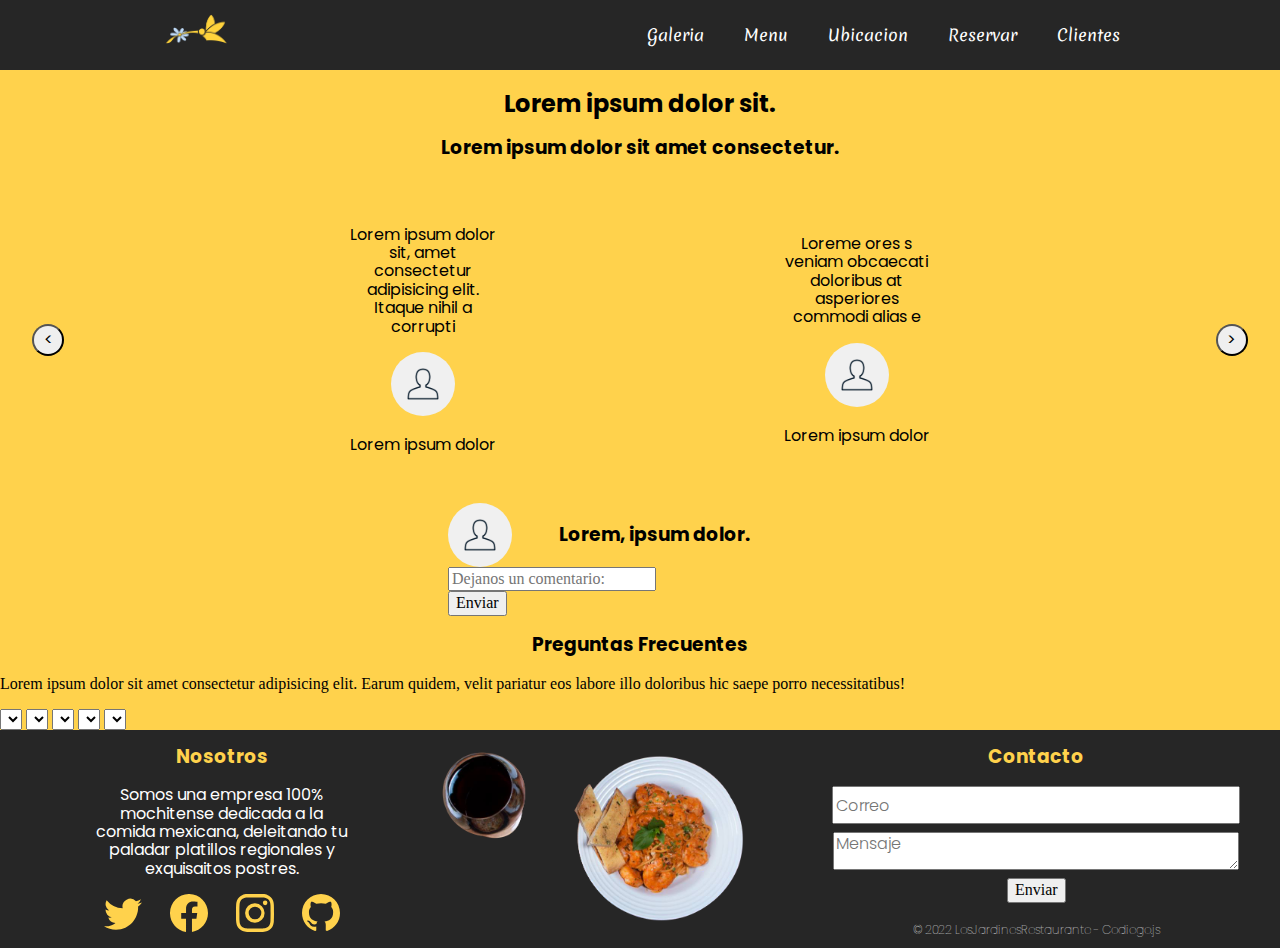
==== commit b25e2e70: "entrega_2 vol_1" ====
--- a/secciones/clientes.html
+++ b/secciones/clientes.html
@@ -7,7 +7,8 @@
     <title>LosJardinesRestaurant</title>
     <link rel="stylesheet" href="../css/main.css">
     <link rel="stylesheet" href="../css/normalize.css">
-    <link rel="stylesheet" href="../css/font-awesome.min.css">
+    <link href="https://cdn.jsdelivr.net/npm/bootstrap@5.2.0/dist/css/bootstrap.min.css" rel="stylesheet" integrity="sha384-gH2yIJqKdNHPEq0n4Mqa/HGKIhSkIHeL5AyhkYV8i59U5AR6csBvApHHNl/vI1Bx" crossorigin="anonymous">
+    <link rel="icon" href="../img/apple-icon-144x144.png">
     <link rel="preconnect" href="https://fonts.googleapis.com">
     <link rel="preconnect" href="https://fonts.gstatic.com" crossorigin>
     <link href="https://fonts.googleapis.com/css2?family=Merienda:wght@400;700&family=Poppins:wght@100;400;700&display=swap" rel="stylesheet">
@@ -129,18 +130,20 @@
             </div>
         </div>
     </section>
-
+    <div class="img-footer">
       <img src="../img/footer-img.png" alt="plato de comida">
+    </div>
 
     <section class="contacto">
       <div class="contenedor-contacto">
           <h3 class="titulo">Contacto</h3>
           <form class="formulario" action="">
-              <input type="email" placeholder="Correo" name="Correo" class="input-correo" required>
-              <textarea name="mensaje" placeholder="Mensaje" class="textarea-mensaje"></textarea>
-              <input type="submit" value="Enviar" class="boton-formulario">
+              <input type="email" placeholder="Correo" name="Correo" class="input-correo form-control" required>
+              <textarea name="mensaje" placeholder="Mensaje" class="textarea-mensaje form-control"></textarea>
+              <input type="submit" value="Enviar" class="btn btn-outline-warning">
           </form>
       </div>
+      <p> &copy; 2022 LosJardinesRestaurante - Codiego.js</p>
     </section>
     </footer>
     <script src="http://cdnjs.cloudflare.com/ajax/libs/jquery/2.1.3/jquery.min.js"></script>
--- a/css/main.css
+++ b/css/main.css
@@ -1,10 +1,7 @@
 body {
     margin: 0;
-
-    background-color: #FFD24C;
-}
-
-
+    background: #FFD24C;
+}
 
 /*-------------------------MENU DE NAVEGACION----------------  */
 
@@ -223,6 +220,8 @@
     align-items: center;
 }
 footer .contacto p {
+    text-align: center;
+    margin-top: 20px;
     font-size: 12px;
     font-family: 'Poppins';
     color: #fff;
@@ -392,10 +391,22 @@
 }
 .menu .item {
     width: 100%;
-    background-color: #64c27b;
+    background-color: #c1bba9;
+    border-radius: 10px;
+    padding: 0 8px;
 }
 .menu .item h2 {
     text-align: center;
+}
+.menu .item h3 {
+    font-family: 'Merienda';
+    font-weight: 600;
+}
+.menu .item .comida {
+    background-color: #FFD24C;
+    border-radius: 8px;
+    padding: 4px;
+    margin-bottom: 8px;
 }
 .menu .item .comida .comida-precio {
     padding: 8px;
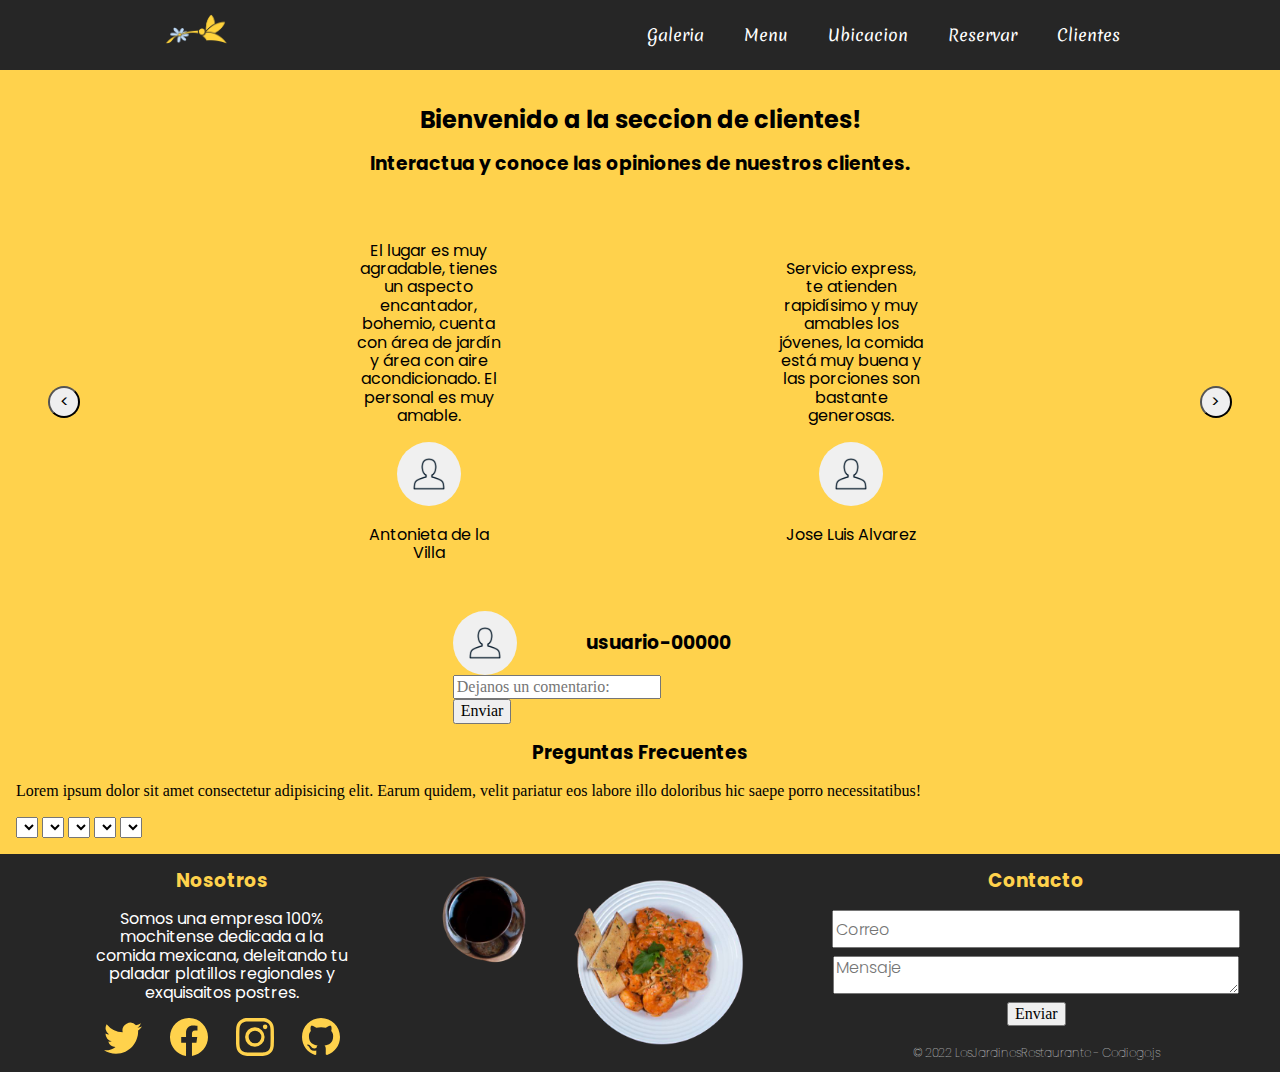
==== commit b3064a6c: "Branch:Entrega_2" ====
--- a/secciones/clientes.html
+++ b/secciones/clientes.html
@@ -1,17 +1,22 @@
 <!DOCTYPE html>
 <html lang="es">
-<head>
+  <head>
     <meta charset="UTF-8">
     <meta http-equiv="X-UA-Compatible" content="IE=edge">
     <meta name="viewport" content="width=device-width, initial-scale=1.0">
-    <title>LosJardinesRestaurant</title>
+                  <!-----------------------------------------------FAVICON---------------------------------------------------->
+    <link rel="icon" href="../img/apple-icon-144x144.png">
+                  <!------------------------------------------------HOJA DE ESTILOS---------------------------------------------------->
     <link rel="stylesheet" href="../css/main.css">
+                  <!------------------------------------------------RESETEO DE ESTILOS---------------------------------------------------->
     <link rel="stylesheet" href="../css/normalize.css">
-    <link href="https://cdn.jsdelivr.net/npm/bootstrap@5.2.0/dist/css/bootstrap.min.css" rel="stylesheet" integrity="sha384-gH2yIJqKdNHPEq0n4Mqa/HGKIhSkIHeL5AyhkYV8i59U5AR6csBvApHHNl/vI1Bx" crossorigin="anonymous">
-    <link rel="icon" href="../img/apple-icon-144x144.png">
+                  <!------------------------------------------------GOOGLE FONTS---------------------------------------------------->
     <link rel="preconnect" href="https://fonts.googleapis.com">
     <link rel="preconnect" href="https://fonts.gstatic.com" crossorigin>
     <link href="https://fonts.googleapis.com/css2?family=Merienda:wght@400;700&family=Poppins:wght@100;400;700&display=swap" rel="stylesheet">
+                  <!------------------------------------------------BOOSTRAP---------------------------------------------------->
+    <link rel="stylesheet" href="https://cdn.jsdelivr.net/npm/bootstrap-icons@1.9.1/font/bootstrap-icons.css">
+    <link href="https://cdn.jsdelivr.net/npm/bootstrap@5.2.0/dist/css/bootstrap.min.css" rel="stylesheet" integrity="sha384-gH2yIJqKdNHPEq0n4Mqa/HGKIhSkIHeL5AyhkYV8i59U5AR6csBvApHHNl/vI1Bx" crossorigin="anonymous">
 </head>
 <body>
     <section class="nav-bar">
@@ -42,8 +47,8 @@
         </div>
     </section>
     <div class="contenedor-clientes">
-        <h2>Lorem ipsum dolor sit.</h2>
-        <h3>Lorem ipsum dolor sit amet consectetur.</h3>
+        <h2>Bienvenido a la seccion de clientes!</h2>
+        <h3>Interactua y conoce las opiniones de nuestros clientes.</h3>
         <div class="contenedor-opiniones-clientes">
             <button> < </button>
             <div class="cliente">
@@ -54,9 +59,9 @@
                     <i class="fa fa-star-o" aria-hidden="true"></i>
                     <i class="fa fa-star-o" aria-hidden="true"></i>
                 </div>
-                <p>Lorem ipsum dolor sit, amet consectetur adipisicing elit. Itaque nihil a corrupti</p>
+                <p>El lugar es muy agradable, tienes un aspecto encantador, bohemio, cuenta con área de jardín y área con aire acondicionado. El personal es muy amable.</p>
                 <img src="../img/user-2935527_1280.png" alt="usuario imagen">
-                <p class="nombre-del-usuario">Lorem ipsum dolor</p>
+                <p class="nombre-del-usuario">Antonieta de la Villa</p>
             </div>
             <div class="cliente">
                 <div class="estrellas">
@@ -66,16 +71,16 @@
                     <i class="fa fa-star-o" aria-hidden="true"></i>
                     <i class="fa fa-star-o" aria-hidden="true"></i>
                 </div>
-                <p>Loreme ores s veniam obcaecati doloribus at asperiores commodi alias e </p>
+                <p>Servicio express, te atienden rapidísimo y muy amables los jóvenes, la comida está muy buena y las porciones son bastante generosas.</p>
                 <img src="../img/user-2935527_1280.png" alt="usuario imagen">
-                <p class="nombre-del-usuario">Lorem ipsum dolor</p>
+                <p class="nombre-del-usuario">Jose Luis Alvarez</p>
             </div>
             <button> > </button>
         </div>
         <div class="tu-opinion-contenedor">
             <div class="contenedor-datos-opinion">
                 <img src="../img/user-2935527_1280.png" alt="usuario imagen">
-                <h3 class="nombre-de-usuario">Lorem, ipsum dolor.</h3>
+                <h3 class="nombre-de-usuario">usuario-00000</h3>
                 <div class="estrellas">
                     <i class="fa fa-star-o" aria-hidden="true"></i>
                     <i class="fa fa-star-o" aria-hidden="true"></i>
--- a/css/main.css
+++ b/css/main.css
@@ -1,6 +1,6 @@
 body {
     margin: 0;
-    background: #FFD24C;
+    background-color: #FFD24C;
 }
 
 /*-------------------------MENU DE NAVEGACION----------------  */
@@ -100,7 +100,7 @@
    
     nav {
       width: 100%;
-      padding: 70px 0 15px;
+      padding: 70px 0 0px;
     }
     nav ul {
       display: none;
@@ -349,11 +349,12 @@
 }
 
 .grid-galeria {
-    margin: 16px;
+    padding: 16px;
     display: grid;
     grid-template-columns: 1fr 1fr 1fr;
     grid-template-rows: 1fr 1fr 1fr;
     gap: 16px;
+    background-color: #FFD24C;
 }
 .grid-galeria .grid-item {
     border-radius: 8%;
@@ -492,6 +493,10 @@
 .nav-clientes {
     margin: 0%;
 }
+.contenedor-clientes {
+    padding: 16px;
+    background-color: #FFD24C;
+}
 .contenedor-clientes h2, h3 {
     text-align: center;
     font-family: 'Poppins';
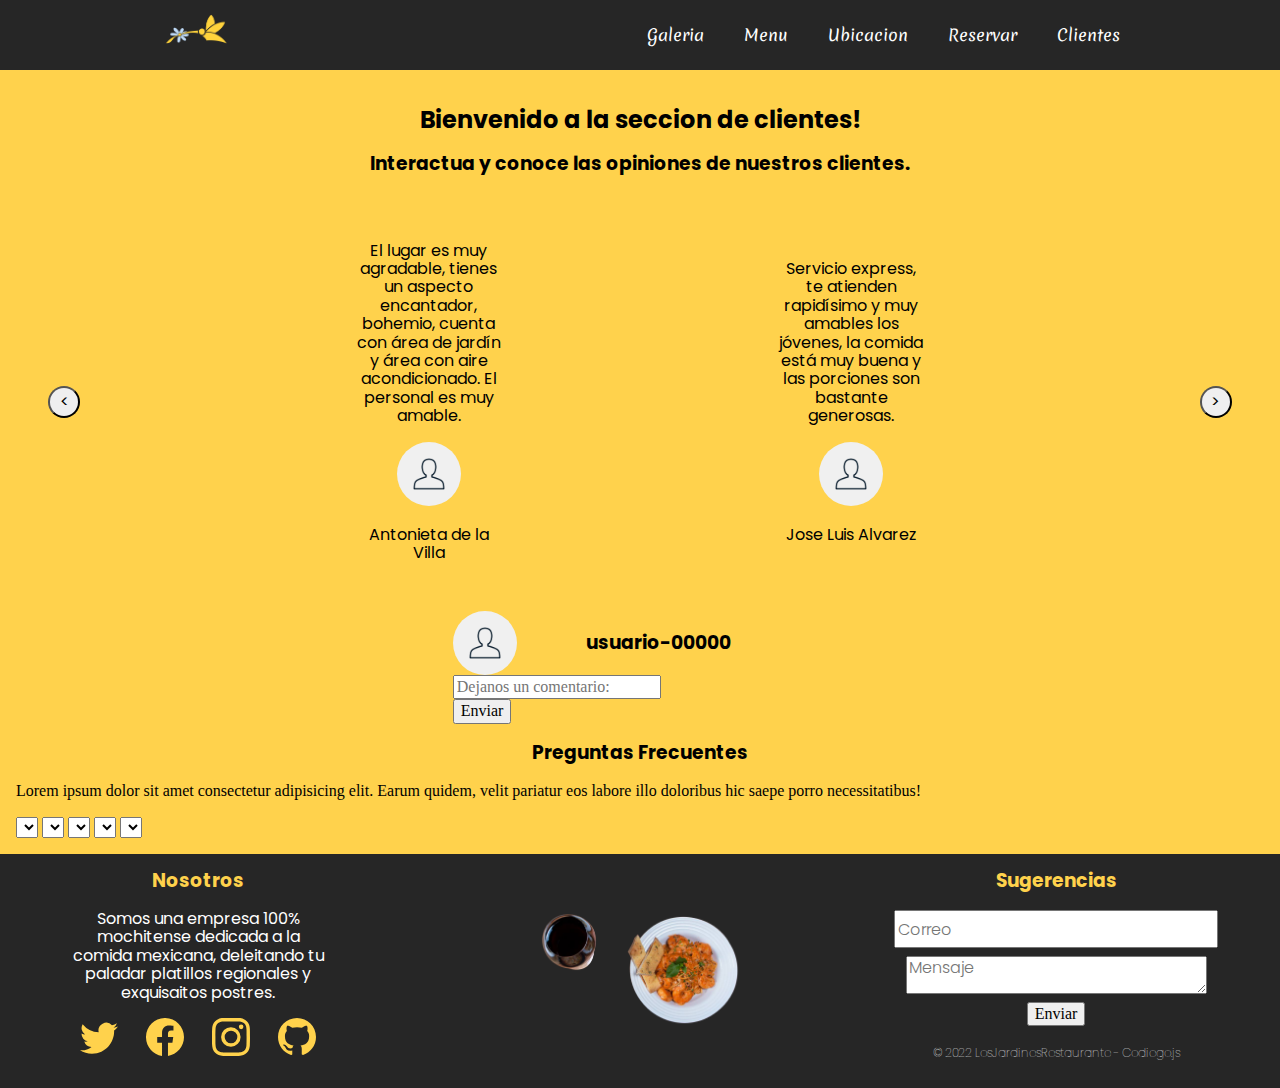
==== commit 4c5bf814: "cambios1.1" ====
--- a/secciones/clientes.html
+++ b/secciones/clientes.html
@@ -113,21 +113,21 @@
             <h3>Nosotros</h3>
             <p>Somos una empresa 100% mochitense dedicada a la comida mexicana, deleitando tu paladar platillos regionales y exquisaitos postres.</p>
             <div class="contenedor-redes">
-              <a href="https://twitter.com/?lang=es">
+              <a href="https://twitter.com/?lang=es" target="_blank">
                 <svg xmlns="http://www.w3.org/2000/svg" width="38" height="38" fill="currentColor" class="bi bi-twitter icon-color" viewBox="0 0 16 16">
                   <path d="M5.026 15c6.038 0 9.341-5.003 9.341-9.334 0-.14 0-.282-.006-.422A6.685 6.685 0 0 0 16 3.542a6.658 6.658 0 0 1-1.889.518 3.301 3.301 0 0 0 1.447-1.817 6.533 6.533 0 0 1-2.087.793A3.286 3.286 0 0 0 7.875 6.03a9.325 9.325 0 0 1-6.767-3.429 3.289 3.289 0 0 0 1.018 4.382A3.323 3.323 0 0 1 .64 6.575v.045a3.288 3.288 0 0 0 2.632 3.218 3.203 3.203 0 0 1-.865.115 3.23 3.23 0 0 1-.614-.057 3.283 3.283 0 0 0 3.067 2.277A6.588 6.588 0 0 1 .78 13.58a6.32 6.32 0 0 1-.78-.045A9.344 9.344 0 0 0 5.026 15z"/>
                 </svg>
               </i></a>
-              <a href="https://www.facebook.com/"><svg xmlns="http://www.w3.org/2000/svg" width="38" height="38" fill="currentColor" class="bi bi-facebook icon-color" viewBox="0 0 16 16">
+              <a href="https://www.facebook.com/" target="_blank"><svg xmlns="http://www.w3.org/2000/svg" width="38" height="38" fill="currentColor" class="bi bi-facebook icon-color" viewBox="0 0 16 16">
                 <path d="M16 8.049c0-4.446-3.582-8.05-8-8.05C3.58 0-.002 3.603-.002 8.05c0 4.017 2.926 7.347 6.75 7.951v-5.625h-2.03V8.05H6.75V6.275c0-2.017 1.195-3.131 3.022-3.131.876 0 1.791.157 1.791.157v1.98h-1.009c-.993 0-1.303.621-1.303 1.258v1.51h2.218l-.354 2.326H9.25V16c3.824-.604 6.75-3.934 6.75-7.951z"/>
                 </svg>
               </a>
-              <a href="https://www.instagram.com/">
+              <a href="https://www.instagram.com/" target="_blank">
                 <svg xmlns="http://www.w3.org/2000/svg" width="38" height="38" fill="currentColor" class="bi bi-instagram icon-color" viewBox="0 0 16 16">
                   <path d="M8 0C5.829 0 5.556.01 4.703.048 3.85.088 3.269.222 2.76.42a3.917 3.917 0 0 0-1.417.923A3.927 3.927 0 0 0 .42 2.76C.222 3.268.087 3.85.048 4.7.01 5.555 0 5.827 0 8.001c0 2.172.01 2.444.048 3.297.04.852.174 1.433.372 1.942.205.526.478.972.923 1.417.444.445.89.719 1.416.923.51.198 1.09.333 1.942.372C5.555 15.99 5.827 16 8 16s2.444-.01 3.298-.048c.851-.04 1.434-.174 1.943-.372a3.916 3.916 0 0 0 1.416-.923c.445-.445.718-.891.923-1.417.197-.509.332-1.09.372-1.942C15.99 10.445 16 10.173 16 8s-.01-2.445-.048-3.299c-.04-.851-.175-1.433-.372-1.941a3.926 3.926 0 0 0-.923-1.417A3.911 3.911 0 0 0 13.24.42c-.51-.198-1.092-.333-1.943-.372C10.443.01 10.172 0 7.998 0h.003zm-.717 1.442h.718c2.136 0 2.389.007 3.232.046.78.035 1.204.166 1.486.275.373.145.64.319.92.599.28.28.453.546.598.92.11.281.24.705.275 1.485.039.843.047 1.096.047 3.231s-.008 2.389-.047 3.232c-.035.78-.166 1.203-.275 1.485a2.47 2.47 0 0 1-.599.919c-.28.28-.546.453-.92.598-.28.11-.704.24-1.485.276-.843.038-1.096.047-3.232.047s-2.39-.009-3.233-.047c-.78-.036-1.203-.166-1.485-.276a2.478 2.478 0 0 1-.92-.598 2.48 2.48 0 0 1-.6-.92c-.109-.281-.24-.705-.275-1.485-.038-.843-.046-1.096-.046-3.233 0-2.136.008-2.388.046-3.231.036-.78.166-1.204.276-1.486.145-.373.319-.64.599-.92.28-.28.546-.453.92-.598.282-.11.705-.24 1.485-.276.738-.034 1.024-.044 2.515-.045v.002zm4.988 1.328a.96.96 0 1 0 0 1.92.96.96 0 0 0 0-1.92zm-4.27 1.122a4.109 4.109 0 1 0 0 8.217 4.109 4.109 0 0 0 0-8.217zm0 1.441a2.667 2.667 0 1 1 0 5.334 2.667 2.667 0 0 1 0-5.334z"/>
                 </svg>
               </a>
-              <a href="https://github.com/papita0922/LosJardinesRestaurante-DiegoEdvaldoFloresAlcantar" >
+              <a href="https://github.com/papita0922/LosJardinesRestaurante-DiegoEdvaldoFloresAlcantar" target="_blank">
                 <svg xmlns="http://www.w3.org/2000/svg" width="38" height="38" fill="currentColor" class="bi bi-github icon-color" viewBox="0 0 16 16">
                   <path d="M8 0C3.58 0 0 3.58 0 8c0 3.54 2.29 6.53 5.47 7.59.4.07.55-.17.55-.38 0-.19-.01-.82-.01-1.49-2.01.37-2.53-.49-2.69-.94-.09-.23-.48-.94-.82-1.13-.28-.15-.68-.52-.01-.53.63-.01 1.08.58 1.23.82.72 1.21 1.87.87 2.33.66.07-.52.28-.87.51-1.07-1.78-.2-3.64-.89-3.64-3.95 0-.87.31-1.59.82-2.15-.08-.2-.36-1.02.08-2.12 0 0 .67-.21 2.2.82.64-.18 1.32-.27 2-.27.68 0 1.36.09 2 .27 1.53-1.04 2.2-.82 2.2-.82.44 1.1.16 1.92.08 2.12.51.56.82 1.27.82 2.15 0 3.07-1.87 3.75-3.65 3.95.29.25.54.73.54 1.48 0 1.07-.01 1.93-.01 2.2 0 .21.15.46.55.38A8.012 8.012 0 0 0 16 8c0-4.42-3.58-8-8-8z"/>
                 </svg>
@@ -141,7 +141,7 @@
 
     <section class="contacto">
       <div class="contenedor-contacto">
-          <h3 class="titulo">Contacto</h3>
+          <h3 class="titulo">Sugerencias</h3>
           <form class="formulario" action="">
               <input type="email" placeholder="Correo" name="Correo" class="input-correo form-control" required>
               <textarea name="mensaje" placeholder="Mensaje" class="textarea-mensaje form-control"></textarea>
@@ -153,5 +153,14 @@
     </footer>
     <script src="http://cdnjs.cloudflare.com/ajax/libs/jquery/2.1.3/jquery.min.js"></script>
     <script  src="../js/function.js"></script>
+
+        <!--
+▄█▀─       ─▀█▄
+▀█████████████▀
+────█▄███▄█
+─────█▀█▀█
+─────▀███▀
+
+     -->
 </body>
 </html>--- a/css/main.css
+++ b/css/main.css
@@ -1,691 +1,686 @@
+@charset "UTF-8";
+header {
+  background-image: url(../img/banner-lj.jpg);
+  background-repeat: no-repeat;
+  background-size: cover;
+  width: 100%;
+  height: 600px;
+  padding-top: 64px;
+}
+header .inicio {
+  background-color: rgba(75, 75, 75, 0.5);
+  border: 5px solid #FFD24C;
+  width: 360px;
+  text-align: center;
+  padding: 32px;
+  margin: auto;
+  margin-top: 50px;
+  border-radius: 10px;
+}
+header .inicio img {
+  width: 128px;
+  text-align: center;
+}
+header .inicio .contenedor-texto h1 {
+  font-family: "Merienda";
+  color: #FFD24C;
+}
+header .inicio .contenedor-texto h2 {
+  font-family: "Poppins";
+  font-weight: 100;
+  color: #FFD24C;
+}
+
+.menu-titulo h2 {
+  text-align: center;
+  margin-bottom: 16px;
+  margin-top: 32px;
+  font-family: "Merienda";
+  font-weight: 700;
+  font-size: 48px;
+}
+
+section.nav-menu {
+  margin-bottom: 0;
+}
+
+section.menu {
+  display: grid;
+  grid-template-columns: 1fr 1fr 1fr 1fr 1fr 1fr;
+  grid-template-rows: 1fr;
+  justify-content: space-between;
+  gap: 8px;
+  padding: 8px;
+}
+section.menu .item {
+  width: 100%;
+  background-color: #262626;
+  border-radius: 10px;
+  padding: 8px 16px;
+  box-shadow: 6px 6px 5px 1px rgba(0, 0, 0, 0.51);
+  -webkit-box-shadow: 6px 6px 5px 1px rgba(0, 0, 0, 0.51);
+  -moz-box-shadow: 6px 6px 5px 1px rgba(0, 0, 0, 0.51);
+}
+section.menu .item h2 {
+  text-align: center;
+}
+section.menu .item h3 {
+  color: #EEEEEE;
+  text-align: center;
+  font-family: "Merienda";
+  font-weight: 600;
+}
+section.menu .item .comida {
+  background: rgb(255, 229, 142);
+  background: radial-gradient(circle, rgba(255, 229, 142, 0.9) 0%, rgba(255, 215, 95, 0.9) 52%, rgba(255, 215, 94, 0.9) 76%, rgba(255, 215, 98, 0.9) 88%, rgb(255, 210, 76) 95%, rgb(255, 210, 76) 100%);
+  border-radius: 8px;
+  padding: 4px;
+  margin-bottom: 16px;
+  box-shadow: 0px 0px 4px 4px rgba(255, 250, 136, 0.69);
+  -webkit-box-shadow: 0px 0px 4px 4px rgba(255, 250, 136, 0.69);
+  -moz-box-shadow: 0px 0px 4px 4px rgba(255, 250, 136, 0.69);
+}
+section.menu .item .comida .comida-precio {
+  padding: 8px;
+  align-items: center;
+  display: flex;
+  justify-content: space-between;
+}
+section.menu .item .comida .texto-descripcion {
+  text-align: center;
+}
+section.menu .item .comida h4 {
+  font-family: "Poppins";
+  font-size: 20px;
+}
+section.menu .item .comida p {
+  font-size: 12px;
+  text-align: center;
+  padding-top: 8px;
+}
+
+.nav-galeria {
+  margin: 0;
+}
+
+.grid-galeria {
+  padding: 16px;
+  display: grid;
+  grid-template-columns: 1fr 1fr 1fr;
+  grid-template-rows: 1fr 1fr 1fr;
+  gap: 16px;
+  background-color: #FFD24C;
+}
+.grid-galeria .grid-item {
+  border-radius: 8%;
+  height: 100%;
+}
+.grid-galeria .grid-item img {
+  border-radius: 8%;
+  width: 100%;
+  height: 100%;
+}
+
+.nav-ubicacion {
+  margin: 0;
+}
+
+.contenedor-ubicacion {
+  background-color: #262626;
+  margin: 64px 0;
+  margin-right: 64px;
+  padding: 64px 64px 64px 0px;
+  border-radius: 0px 10px 10px 0px;
+  display: flex;
+  justify-content: space-between;
+}
+.contenedor-ubicacion h2 {
+  font-family: "Merienda";
+  color: #FFD24C;
+  margin: 32px 16px 64px 32px;
+}
+.contenedor-ubicacion p {
+  color: #FFD24C;
+  margin: 32px 32px 64px 32px;
+}
+.contenedor-ubicacion .contenedor-texto-ubicacion .enlaces {
+  margin: 0 auto;
+  display: flex;
+}
+.contenedor-ubicacion .contenedor-texto-ubicacion .enlaces a {
+  font-family: "Merienda";
+  margin: auto 32px;
+  text-align: center;
+  justify-content: center;
+  width: 128px;
+  border-radius: 8px;
+  text-decoration: none;
+  border: 1px solid #FFD24C;
+  color: #FFD24C;
+  padding: 16px;
+  background: #262626;
+}
+.contenedor-ubicacion .contenedor-texto-ubicacion .enlaces a:hover {
+  color: #262626;
+  background: #FFD24C;
+}
+
+.nav-reservar {
+  margin: 0;
+}
+
+.contenedor-reservar {
+  background-color: #FFE69A;
+  margin: 64px 0;
+  margin-left: 64px;
+  padding: 64px 0px 64px 64px;
+  border-radius: 10px 0px 0px 10px;
+  display: flex;
+  justify-content: space-between;
+}
+.contenedor-reservar img {
+  width: 60%;
+  height: 348px;
+  margin-right: 64px;
+}
+.contenedor-reservar .contenedor-texto-reservar {
+  height: 348px;
+  background-color: #FFE69A;
+}
+.contenedor-reservar .contenedor-texto-reservar a {
+  padding: 16px;
+  background-color: #92B4EC;
+  border-radius: 10px;
+}
+
+.nav-clientes {
+  margin: 0%;
+}
+
+.contenedor-clientes {
+  padding: 16px;
+  background-color: #FFD24C;
+}
+.contenedor-clientes h2,
+.contenedor-clientes h3 {
+  text-align: center;
+  font-family: "Poppins";
+}
+.contenedor-clientes .contenedor-opiniones-clientes {
+  display: flex;
+  justify-content: space-between;
+  padding: 32px;
+  align-items: center;
+  font-family: "Poppins";
+}
+.contenedor-clientes .contenedor-opiniones-clientes .cliente {
+  width: 148px;
+  height: auto;
+  text-align: center;
+}
+.contenedor-clientes .contenedor-opiniones-clientes .cliente img {
+  width: 64px;
+  border-radius: 32px;
+}
+.contenedor-clientes .contenedor-opiniones-clientes button {
+  width: 32px;
+  height: 32px;
+  border-radius: 16px;
+}
+.contenedor-clientes .tu-opinion-contenedor {
+  width: 348px;
+  margin-left: 35%;
+}
+.contenedor-clientes .tu-opinion-contenedor .contenedor-datos-opinion {
+  display: flex;
+  align-items: center;
+  justify-content: space-between;
+  text-align: center;
+}
+.contenedor-clientes .tu-opinion-contenedor .contenedor-datos-opinion img {
+  width: 64px;
+  border-radius: 32px;
+}
+
+@media screen and (max-width: 798px) {
+  header {
+    padding-top: 132px;
+  }
+  header .inicio {
+    width: 334px;
+    padding: 8px;
+  }
+  header .inicio img {
+    width: 108px;
+  }
+  header .inicio h1 {
+    margin-top: 0;
+  }
+  .contenedor-menu .contenedor-comidas {
+    grid-template-columns: 1fr 1fr 1fr;
+  }
+  .contenedor-ubicacion {
+    display: block;
+    margin: 100px auto;
+    margin-left: 0;
+    padding: 0;
+    text-align: center;
+  }
+  .contenedor-ubicacion .contenedor-texto-ubicacion .btn-rappi,
+.contenedor-ubicacion .contenedor-texto-ubicacion .btn-uberEats {
+    margin: 20px auto;
+  }
+  .contenedor-ubicacion .googlemaps-ubicacion-losJardines iframe {
+    width: auto;
+    margin: auto;
+  }
+  section.menu {
+    grid-template-columns: 1fr 1fr 1fr;
+  }
+  div.contenedor-reservar {
+    display: block;
+    margin: 0 auto;
+    padding: 0;
+    width: 80%;
+  }
+  div.contenedor-reservar img {
+    margin: 0 128px;
+  }
+  div.contenedor-reservar .contenedor-texto-reservar {
+    text-align: center;
+  }
+  div.contenedor-reservar .contenedor-texto-reservar a {
+    width: 128px;
+    display: block;
+    margin: 50px auto;
+  }
+}
+@media screen and (max-width: 450px) {
+  /* inicio */
+  header {
+    height: 380px;
+  }
+  header .inicio {
+    width: 184px;
+    padding: 16px;
+  }
+  header .inicio .contenedor-texto h2 {
+    font-size: 16px;
+  }
+  header .inicio .contenedor-texto h1 {
+    margin-top: 0;
+  }
+  /* menu */
+  section.menu {
+    grid-template-columns: 1fr 1fr;
+  }
+  .grid-galeria {
+    margin: 8px;
+    gap: 8px;
+    grid-template-columns: 1fr 1fr;
+    grid-template-rows: auto;
+  }
+  .grid-galeria .grid-item img {
+    height: 132px;
+  }
+  /* ubicacion */
+  .contenedor-ubicacion {
+    margin: 0;
+    display: block;
+    margin-right: 0px;
+    padding: 32px 32px 32px 32px;
+    border-radius: 0;
+  }
+  .contenedor-ubicacion .googlemaps-ubicacion-losJardines iframe {
+    width: auto;
+  }
+  .contenedor-ubicacion .contenedor-texto-ubicacion {
+    text-align: center;
+  }
+  .contenedor-ubicacion .contenedor-texto-ubicacion .btn-rappi,
+.contenedor-ubicacion .contenedor-texto-ubicacion .btn-uberEats {
+    margin: 16px auto;
+  }
+  /* RESERVAR */
+  .contenedor-reservar {
+    padding: 8px;
+    border-radius: 0;
+    display: block;
+  }
+  .contenedor-reservar img {
+    margin: 0;
+    width: 99%;
+    height: 264px;
+  }
+  .contenedor-reservar .contenedor-texto-reservar {
+    text-align: center;
+    padding: 8px;
+    margin-bottom: 32px;
+  }
+  .contenedor-reservar .contenedor-texto-reservar a {
+    margin-bottom: 8px;
+    text-decoration: none;
+  }
+  /* CLIENTES */
+  body {
+    background: #FFD24C;
+  }
+  body .contenedor-clientes .tu-opinion-contenedor {
+    margin: 0 auto;
+  }
+}
 body {
-    margin: 0;
-    background-color: #FFD24C;
-}
-
-/*-------------------------MENU DE NAVEGACION----------------  */
+  margin: 0;
+  background-color: rgba(255, 210, 76, 0.6) !important;
+}
 
 .brand a img:hover {
-    transform: rotate(360deg);
-    transition-duration: 1.2s;
+  transform: rotate(360deg);
+  transition-duration: 1.2s;
 }
 
 .nav-bar {
-    height: 70px;
-    background: #262626;
-  }
-   
-  .brand {
-    position: absolute;
-    padding-left: 20px;
-    float: left;
-    line-height: 70px;
-    text-transform: uppercase;
-    font-size: 1.4em;
-  }
-  .brand a img {
-   max-height: 70px;
-  }
-  .brand a {
-    font-family: "Merienda";
-    color: #ffffff;
-    text-decoration: none;
-  }
-   
-  .nav-container {
-    max-width: 1000px;
-    margin: 0 auto;
-  }
-   
+  height: 70px;
+  background: #262626;
+}
+
+.brand {
+  position: absolute;
+  padding-left: 20px;
+  float: left;
+  line-height: 70px;
+  text-transform: uppercase;
+  font-size: 1.4em;
+}
+.brand a {
+  font-family: "Merienda";
+  color: #ffffff;
+  text-decoration: none;
+}
+.brand a img {
+  max-height: 70px;
+}
+
+.nav-container {
+  max-width: 1000px;
+  margin: 0 auto;
+}
+
+nav {
+  float: right;
+}
+nav ul {
+  list-style: none;
+  margin: 0;
+  padding: 0xcv;
+}
+nav ul li {
+  float: left;
+  position: relative;
+}
+nav ul li a {
+  font-family: "Merienda";
+  display: block;
+  padding: 0 20px;
+  line-height: 70px;
+  background: #262626;
+  color: #ffffff;
+  text-decoration: none;
+}
+nav ul li a:visited {
+  font-family: "Merienda";
+  display: block;
+  padding: 0 20px;
+  line-height: 70px;
+  background: #262626;
+  color: #ffffff;
+  text-decoration: none;
+}
+nav ul li a:hover, nav ul li a:visited:hover {
+  background: #FFD24C;
+  color: #262626;
+}
+nav ul li a:not(:only-child):after, nav ul li a:visited:not(:only-child):after {
+  padding-left: 4px;
+  content: " ▾";
+}
+nav ul li ul li {
+  min-width: 190px;
+}
+nav ul li ul li a {
+  padding: 15px;
+  line-height: 20px;
+}
+
+.nav-dropdown {
+  position: absolute;
+  display: none;
+  z-index: 1;
+  box-shadow: 0 3px 12px rgba(0, 0, 0, 0.15);
+}
+
+.nav-mobile {
+  display: none;
+  position: absolute;
+  top: 0;
+  right: 0;
+  background: #262626;
+  height: 70px;
+  width: 70px;
+}
+
+@media only screen and (max-width: 798px) {
+  .nav-mobile {
+    display: block;
+  }
   nav {
-    float: right;
+    width: 100%;
+    padding: 70px 0 0px;
   }
   nav ul {
-    list-style: none;
-    margin: 0;
-    padding: 0;
+    display: none;
   }
   nav ul li {
-    float: left;
-    position: relative;
-  }
-  nav ul li a,
-  nav ul li a:visited {
-    font-family: "Merienda";
-    display: block;
-    padding: 0 20px;
-    line-height: 70px;
-    background: #262626;
-    color: #ffffff;
-    text-decoration: none;
-  }
-  nav ul li a:hover,
-  nav ul li a:visited:hover {
-    background: #FFD24C;
-    color: #262626;
-  }
-  nav ul li a:not(:only-child):after,
-  nav ul li a:visited:not(:only-child):after {
-    padding-left: 4px;
-    content: ' ▾';
-  }
-  nav ul li ul li {
-    min-width: 190px;
-  }
-  nav ul li ul li a {
+    float: none;
+  }
+  nav ul li a {
     padding: 15px;
     line-height: 20px;
-  }
-   
+    padding-left: 25%;
+  }
+  nav ul li ul li a {
+    padding-left: 30%;
+  }
   .nav-dropdown {
-    position: absolute;
-    display: none;
-    z-index: 1;
-    box-shadow: 0 3px 12px rgba(0, 0, 0, 0.15);
-  }
-  .nav-mobile {
-    display: none;
-    position: absolute;
-    top: 0;
-    right: 0;
-    background: #262626;
-    height: 70px;
-    width: 70px;
-  }
-   
-  @media only screen and (max-width: 798px) {
-    .nav-mobile {
-      display: block;
-    }
-   
-    nav {
-      width: 100%;
-      padding: 70px 0 0px;
-    }
-    nav ul {
-      display: none;
-    }
-    nav ul li {
-      float: none;
-    }
-    nav ul li a {
-        padding: 15px;
-        line-height: 20px;
-        padding-left: 25%;
-   
-    }
-    nav ul li ul li a {
-      padding-left: 30%;
-    }
-   
-    .nav-dropdown {
-      position: static;
-    }
-   .brand a img {
-   max-height: 60px;
-   margin-top: 5px;
-   }
-  }
-  @media screen and (min-width: 799px) {
-    .nav-list {
-      display: block !important;
-    }
-  }
-  #nav-toggle {
-    position: absolute;
-    left: 18px;
-    top: 22px;
-    cursor: pointer;
-    padding: 10px 35px 16px 0px;
-  }
-  #nav-toggle span,
-  #nav-toggle span:before,
-  #nav-toggle span:after {
-    cursor: pointer;
-    border-radius: 1px;
-    height: 5px;
-    width: 35px;
-    background: #ffffff;
-    position: absolute;
-    display: block;
-    content: '';
-    transition: all 300ms ease-in-out;
-  }
-  #nav-toggle span:before {
-    top: -10px;
-  }
-  #nav-toggle span:after {
-    bottom: -10px;
-  }
-  #nav-toggle.active span {
-    background-color: transparent;
-  }
-  #nav-toggle.active span:before, #nav-toggle.active span:after {
-    top: 0;
-  }
-  #nav-toggle.active span:before {
-    transform: rotate(45deg);
-  }
-  #nav-toggle.active span:after {
-    transform: rotate(-45deg);
-  }
-   
-  article {
-    max-width: 1000px;
-    margin: 0 auto;
-    padding: 10px;
-  }
-
-
-
-/* ----------FOOTER---------- */
-
+    position: static;
+  }
+  .brand a img {
+    max-height: 60px;
+    margin-top: 5px;
+  }
+}
+@media screen and (min-width: 799px) {
+  .nav-list {
+    display: block !important;
+  }
+}
+#nav-toggle {
+  position: absolute;
+  left: 18px;
+  top: 22px;
+  cursor: pointer;
+  padding: 10px 35px 16px 0px;
+}
+#nav-toggle span {
+  cursor: pointer;
+  border-radius: 1px;
+  height: 5px;
+  width: 35px;
+  background: #ffffff;
+  position: absolute;
+  display: block;
+  content: "";
+  transition: all 300ms ease-in-out;
+}
+#nav-toggle span:before, #nav-toggle span:after {
+  cursor: pointer;
+  border-radius: 1px;
+  height: 5px;
+  width: 35px;
+  background: #ffffff;
+  position: absolute;
+  display: block;
+  content: "";
+  transition: all 300ms ease-in-out;
+}
+#nav-toggle span:before {
+  top: -10px;
+}
+#nav-toggle span:after {
+  bottom: -10px;
+}
+#nav-toggle.active span {
+  background-color: transparent;
+}
+#nav-toggle.active span:before, #nav-toggle.active span:after {
+  top: 0;
+}
+#nav-toggle.active span:before {
+  transform: rotate(45deg);
+}
+#nav-toggle.active span:after {
+  transform: rotate(-45deg);
+}
+
+article {
+  max-width: 1000px;
+  margin: 0 auto;
+  padding: 10px;
+}
 
 footer {
-    background: #262626;
-    margin: 0;
-    padding-top: 16px;
-    display: flex;
-    justify-content: space-around;
-}
-
+  background: #262626;
+  margin: 0;
+  padding: 16px;
+  display: grid;
+  grid-template-columns: 1fr 1fr 1fr;
+  grid-template-rows: 1fr;
+}
+footer .redes-sociales .contenedor-nosotros {
+  display: block;
+  width: 264px;
+  margin-left: 50px;
+  text-align: center;
+}
 footer .redes-sociales .contenedor-nosotros p {
-    color: #fff;
-    font-family: 'Poppins';
-}
-footer .redes-sociales .contenedor-nosotros {
-    display: block;
-    width: 264px;
-    margin-left: 50px;
-    text-align: center;
+  color: #fff;
+  font-family: "Poppins";
 }
 footer .redes-sociales .contenedor-nosotros .contenedor-redes {
-    display: flex;
-    justify-content: space-around;
-}
-
-footer .redes-sociales .contenedor-nosotros .contenedor-redes .icon-color {
-    color: #FFD24C;
-}
-footer .contacto .contenedor-contacto h3, footer .redes-sociales .contenedor-nosotros h3 {
-    color: #FFD24C;
-    font-family: 'Poppins';
-    font-weight: 700;
-    margin-top: 0;
-    text-align: center;
-}
-footer .contacto .contenedor-contacto form.formulario {
-    display: flex;
-    flex-direction: column;
-    align-items: center;
+  display: flex;
+  justify-content: space-around;
+}
+footer .redes-sociales .contenedor-nosotros .contenedor-redes svg.icon-color {
+  color: #FFD24C;
 }
 footer .contacto p {
-    text-align: center;
-    margin-top: 20px;
+  text-align: center;
+  margin-top: 20px;
+  font-size: 12px;
+  font-family: "Poppins";
+  color: #fff;
+  font-weight: 100;
+}
+footer .contacto .contenedor-contacto form {
+  display: flex;
+  flex-direction: column;
+  align-items: center;
+}
+footer .contacto .contenedor-contacto form .textarea-mensaje,
+footer .contacto .contenedor-contacto form .input-correo {
+  width: auto;
+  height: 32px;
+  margin-bottom: 8px;
+  font-family: "Poppins";
+  font-weight: 300;
+}
+footer .contacto .contenedor-contacto form .boton-formulario {
+  padding: 8px;
+  margin-bottom: 16px;
+  font-family: "Poppins";
+  font-weight: 400;
+  background-color: #262626;
+  border: #92B4EC;
+}
+footer .contacto .contenedor-contacto form .boton-formulario:hover {
+  background: #64c27b;
+  color: #fff;
+  border: #64c27b;
+}
+footer .contacto .contenedor-contacto h3 {
+  color: #FFD24C;
+  font-family: "Poppins";
+  font-weight: 700;
+  margin-top: 0;
+  text-align: center;
+}
+footer section .contenedor-nosotros h3 {
+  color: #FFD24C;
+  font-family: "Poppins";
+  font-weight: 700;
+  margin-top: 0;
+  text-align: center;
+}
+footer div.img-footer {
+  display: flex;
+  align-items: center;
+}
+footer div.img-footer img {
+  margin: 0 auto;
+  width: 50%;
+}
+
+@media screen and (max-width: 450px) {
+  footer .contacto .contenedor form.formulario .input-nombre,
+footer .contacto .contenedor form.formulario .input-correo,
+footer .contacto .contenedor form.formulario .textarea-mensaje {
+    width: 232px;
+    height: 24px;
+  }
+  footer section.redes-sociales .contenedor a svg.icon-color {
+    width: 24px;
+  }
+  footer img {
+    width: 35%;
+    height: 130px;
+    margin-top: 42px;
+  }
+  footer .contacto .contenedor form.formulario .input-nombre,
+footer .contacto .contenedor form.formulario .input-correo,
+footer .contacto .contenedor form.formulario .textarea-mensaje {
+    width: 200px;
+  }
+  footer .contacto .contenedor-contacto {
+    width: 100px;
+  }
+  footer .redes-sociales .contenedor-nosotros {
+    width: 116px;
+    margin-left: 8px;
+  }
+  footer .contacto .contenedor-contacto form.formulario .textarea-mensaje,
+footer .contacto .contenedor-contacto form.formulario .input-correo {
+    width: 100px;
+  }
+  footer .contacto .contenedor-contacto h3 {
+    font-size: 16px;
+  }
+  footer .redes-sociales .contenedor-nosotros h3 {
+    font-size: 16px;
+  }
+  footer .redes-sociales .contenedor-nosotros p {
     font-size: 12px;
-    font-family: 'Poppins';
-    color: #fff;
-    font-weight: 100;
-}
-footer .contacto .contenedor-contacto form.formulario .textarea-mensaje, .input-correo {
-    width: 400px;
-    height: 32px;
-    margin-bottom: 8px;
-    font-family: 'Poppins';
-    font-weight: 300;
-}
-footer .contacto .contenedor form.formulario .boton-formulario {
-    padding: 8px;
-    margin-bottom: 16px;
-    font-family: 'Poppins';
-    font-weight: 400;
-    background-color: #262626;
-    border: #92B4EC; /* BORDERS */
-}
-footer .contacto .contenedor form.formulario .boton-formulario:hover {
-    background: #64c27b;
-    color: #fff;
-    border: #64c27b; /* BORDERS */
-}
-footer section.redes-sociales .contenedor a svg.icon-color {
-    color: #FFD24C;
-}
-footer section.redes-sociales .contenedor {
-    display: flex;
-    justify-content: space-around;
-}
-
-footer div.img-footer {
-    width: 25%;
-}
-footer .img-footer img {
-    width: 100%;
-}
-
-
-@media screen and (max-width: 450px){
-    footer .contacto .contenedor form.formulario .input-nombre, .input-correo, .textarea-mensaje {
-        width: 232px;
-        height: 24px;
-    }
-    footer section.redes-sociales .contenedor a svg.icon-color {
-        width: 24px;
-    }
-    footer img {
-        width: 35%;
-        height: 130px;
-        margin-top: 42px;
-    }
-    footer .contacto .contenedor form.formulario .input-nombre, .input-correo, .textarea-mensaje {
-        width: 200px;
-    }
-    footer .contacto .contenedor-contacto {
-        width: 100px;
-    }
-    footer .redes-sociales .contenedor-nosotros {
-        width: 116px;
-        margin-left: 8px;
-    }
-    footer .contacto .contenedor-contacto form.formulario .textarea-mensaje, .input-correo {
-        width: 100px;
-    }
-    footer .contacto .contenedor-contacto h3, footer .redes-sociales .contenedor-nosotros h3 {
-        font-size: 16px;
-    }
-    footer .redes-sociales .contenedor-nosotros p {
-        font-size: 12px;
-    }
-    footer .redes-sociales .contenedor-nosotros .contenedor-redes .icon-color {
-        width: 16px;
-    }
-}
-
-/* --------INICIO ----------*/
-
-
-header {
-    background-image: url(../img/banner-lj.jpg); /* IMAGEN DE FONDO */
-    background-repeat: no-repeat;
-    background-size: cover;
-    width: 100%;
-    height: 600px;
-    padding-top: 64px;
-}
-
-header .inicio {
-    background-color: rgba(75, 75, 75, 0.5);
-    border: 5px solid #FFD24C;
-    width: 360px;
-    text-align: center;
-    padding: 32px;
-    margin: auto;
-    border-radius: 10px; /* BORDERS */
-}
-header .inicio img {
-    width: 128px;
-    text-align: center;
-}
-header .inicio .contenedor-texto h1 {
-    font-family: 'Merienda';
-    color: #FFD24C;
-}
-header .inicio .contenedor-texto h2 {
-    font-family: 'Poppins';
-    font-weight: 100;
-    color: #FFD24C;
-}
-
-
-
-
-
-/* -----------GALERIA SECCION------------- */
-
-
-
-
-.nav-galeria {
-    margin: 0;
-}
-
-.grid-galeria {
-    padding: 16px;
-    display: grid;
-    grid-template-columns: 1fr 1fr 1fr;
-    grid-template-rows: 1fr 1fr 1fr;
-    gap: 16px;
-    background-color: #FFD24C;
-}
-.grid-galeria .grid-item {
-    border-radius: 8%;
-}
-.grid-galeria .grid-item img {
-    border-radius: 8%;
-    width: 100%;
-    height: 90%;
-}
-
-
-
-/* ---------------MENU SECCION------------ */
-.menu-titulo h2 {
-    text-align: center;
-    margin-bottom: 16px;
-    margin-top: 32px;
-    font-family: "Merienda";
-    font-weight: 700;
-    font-size: 48px;
-}
-
-section.nav-menu {
-    margin-bottom: 0;
-}
-
-section.menu {
-    display: grid;
-    grid-template-columns: 1fr 1fr 1fr 1fr 1fr;
-    grid-template-rows: 1fr;
-    justify-content: space-between;
-    gap: 16px;
-    padding: 16px;
-    
-}
-.menu .item {
-    width: 100%;
-    background-color: #c1bba9;
-    border-radius: 10px;
-    padding: 0 8px;
-}
-.menu .item h2 {
-    text-align: center;
-}
-.menu .item h3 {
-    font-family: 'Merienda';
-    font-weight: 600;
-}
-.menu .item .comida {
-    background-color: #FFD24C;
-    border-radius: 8px;
-    padding: 4px;
-    margin-bottom: 8px;
-}
-.menu .item .comida .comida-precio {
-    padding: 8px;
-    align-items: center;
-    display: flex;
-    justify-content: space-between;
-}
-.menu .item .comida .texto-descripcion {
-    text-align: center;
-}
-/* ----------------UBICACION SECCION------------- */
-
-
-
-.nav-ubicacion {
-    margin: 0;
-}
-.contenedor-ubicacion {
-    background-color: #FFE69A;
-    margin: 64px 0;
-    margin-right: 64px;
-    padding: 64px 64px 64px 0px;
-    border-radius: 0px 10px 10px 0px;
-    display: flex;
-    justify-content: space-between;
-}
-.contenedor-ubicacion h2 {
-    margin: 0;
-}
-.contenedor-ubicacion .contenedor-texto-ubicacion .btn-rappi, .btn-uberEats {
-    display: flex;
-    text-align: center;
-    justify-content: center;
-    margin: 16px;
-    align-items: center;
-    width: 128px;
-    background-color: #92B4EC;
-    height: 32px;
-    border-radius: 10px;
-}
-
-
-
-/* --------------RESERVAR SECCION ---------*/
-
-
-
-
-.nav-reservar {
-    margin: 0;
-}
-.contenedor-reservar {
-    background-color: #FFE69A;
-    margin: 64px 0;
-    margin-left: 64px;
-    padding: 64px 0px 64px 64px;
-    border-radius: 10px 0px 0px 10px;
-    display: flex;
-    justify-content: space-between;
-}
-.contenedor-reservar img {
-    width: 60%;
-    height: 348px;
-    margin-right: 64px;
-}
-.contenedor-reservar .contenedor-texto-reservar {
-    height: 348px;
-    background-color: #FFE69A;
-}
-.contenedor-reservar .contenedor-texto-reservar a {
-    padding: 16px;
-    background-color: #92B4EC;
-    border-radius: 10px;
-}
-
-
-
-/* -----------------SECCION CLIENTES--------------- */
-
-
-
-
-.nav-clientes {
-    margin: 0%;
-}
-.contenedor-clientes {
-    padding: 16px;
-    background-color: #FFD24C;
-}
-.contenedor-clientes h2, h3 {
-    text-align: center;
-    font-family: 'Poppins';
-}
-.contenedor-clientes img {
-    width: 64px;
-    border-radius: 32px;
-}
-.contenedor-clientes .contenedor-opiniones-clientes {
-    display: flex;
-    justify-content: space-between;
-    padding: 32px;
-    align-items: center;
-    font-family: 'Poppins';
-}
-.contenedor-clientes .contenedor-opiniones-clientes .cliente {
-    width: 148px;
-    height: auto;
-    text-align: center;
-}
-.contenedor-clientes .contenedor-opiniones-clientes button {
-    width: 32px;
-    height: 32px;
-    border-radius: 16px;
-}
-.contenedor-clientes .tu-opinion-contenedor {
-    width: 348px;
-    margin-left: 35%;
-}
-.contenedor-clientes .tu-opinion-contenedor .contenedor-datos-opinion {
-
-    display: flex;
-    align-items: center;
-    justify-content: space-between;
-}
-
-
-
-
-
-
-
-/*-------------------------------- MEDIA QUERY PRIMER TABLET---------------------- */
-
-@media screen and (max-width: 798px) {
-    header .inicio {
-        width: 234px;
-        padding: 8px;
-    }
-    header .inicio img {
-        width: 108px;
-    }
-    header .inicio h1 {
-        margin-top: 0;
-    }
-
-
-
-    .contenedor-menu .contenedor-comidas {
-        grid-template-columns: 1fr 1fr 1fr;
-    }
-    .contenedor-ubicacion {
-        display: block;
-        margin: 100px auto;
-        margin-left: 0;
-        padding: 0;
-        text-align: center;
-    }
-    .contenedor-ubicacion .contenedor-texto-ubicacion .btn-rappi, .btn-uberEats {
-        margin:20px auto;
-    }
-    .contenedor-ubicacion .googlemaps-ubicacion-losJardines iframe {
-        width: auto;
-        margin: auto;
-    }
-    section.menu {
-        grid-template-columns: 1fr 1fr 1fr;
-    }
-
-    div.contenedor-reservar {
-        display: block;
-        margin: 0 auto;
-        padding: 0;
-        width: 80%;
-    }
-    div.contenedor-reservar img {
-        margin: 0 128px;
-    }
-    div.contenedor-reservar .contenedor-texto-reservar {
-        text-align: center;
-    }
-    div.contenedor-reservar .contenedor-texto-reservar a {
-        width: 128px;
-        display: block;
-        margin: 50px auto;
-    }
-
-    footer .contacto .contenedor-contacto form.formulario .textarea-mensaje, .input-correo {
-        width: 200px;
-    }
-}
-
-/* -------------------------------------MEDIA QUERY PHONE-------------------------------- */
-
-
-@media screen and (max-width: 450px) {
-    /* inicio */
-
-    header {
-        height: 380px;
-    }
-    header .inicio {
-        width: 184px;
-        padding: 16px;
-    }
-    header .contenedor-inicio .inicio .contenedor-texto h2 {
-        font-size: 16px;
-    }
-    header .contenedor-inicio .inicio .contenedor-texto h1 {
-        margin-top: 0;
-    }
-
-    /* menu */
-    section.menu {
-            grid-template-columns: 1fr 1fr;
-    }
-
-    .grid-galeria .grid-item img {
-        height: 132px;
-    }
-    .grid-galeria {
-        margin: 8px;
-        gap: 8px;
-        grid-template-columns: 1fr 1fr;
-        grid-template-rows: auto;
-    }
-    /* ubicacion */
-
-    .contenedor-ubicacion {
-        margin: 0;
-        display: block;
-        margin-right: 0px;
-        padding: 32px 32px 32px 32px;
-        border-radius: 0;
-    }
-    .contenedor-ubicacion .googlemaps-ubicacion-losJardines iframe {
-        width: auto;
-    }
-    .contenedor-ubicacion .contenedor-texto-ubicacion {
-        text-align: center;
-    }
-    .contenedor-ubicacion .contenedor-texto-ubicacion .btn-rappi, .btn-uberEats {
-        margin: 16px auto;
-    }
-
-    /* RESERVAR */
-
-    .contenedor-reservar {
-        padding: 8px;
-        border-radius: 0;
-        display: block;
-    }
-    div.contenedor-reservar img {
-        margin: 0;
-        width: 99%;
-        height: 264px;
-    }
-    .contenedor-reservar .contenedor-texto-reservar {
-        text-align: center;
-        padding: 8px;
-        margin-bottom: 32px;
-    }
-    .contenedor-reservar .contenedor-texto-reservar a {
-        margin-bottom: 8px;
-        text-decoration: none;
-    }
-
-    /* CLIENTES */
-
-    body {
-        background: #FFD24C;
-    }
-    .contenedor-clientes .tu-opinion-contenedor {
-        margin: 0 auto;
-    }
-
-}
-
-
-/* ---------------BOOSTRAP------------------------*/
-
-@import url("https://cdn.jsdelivr.net/npm/bootstrap-icons@1.9.1/font/bootstrap-icons.css");+  }
+  footer .redes-sociales .contenedor-nosotros .contenedor-redes .icon-color {
+    width: 16px;
+  }
+}/*# sourceMappingURL=main.css.map */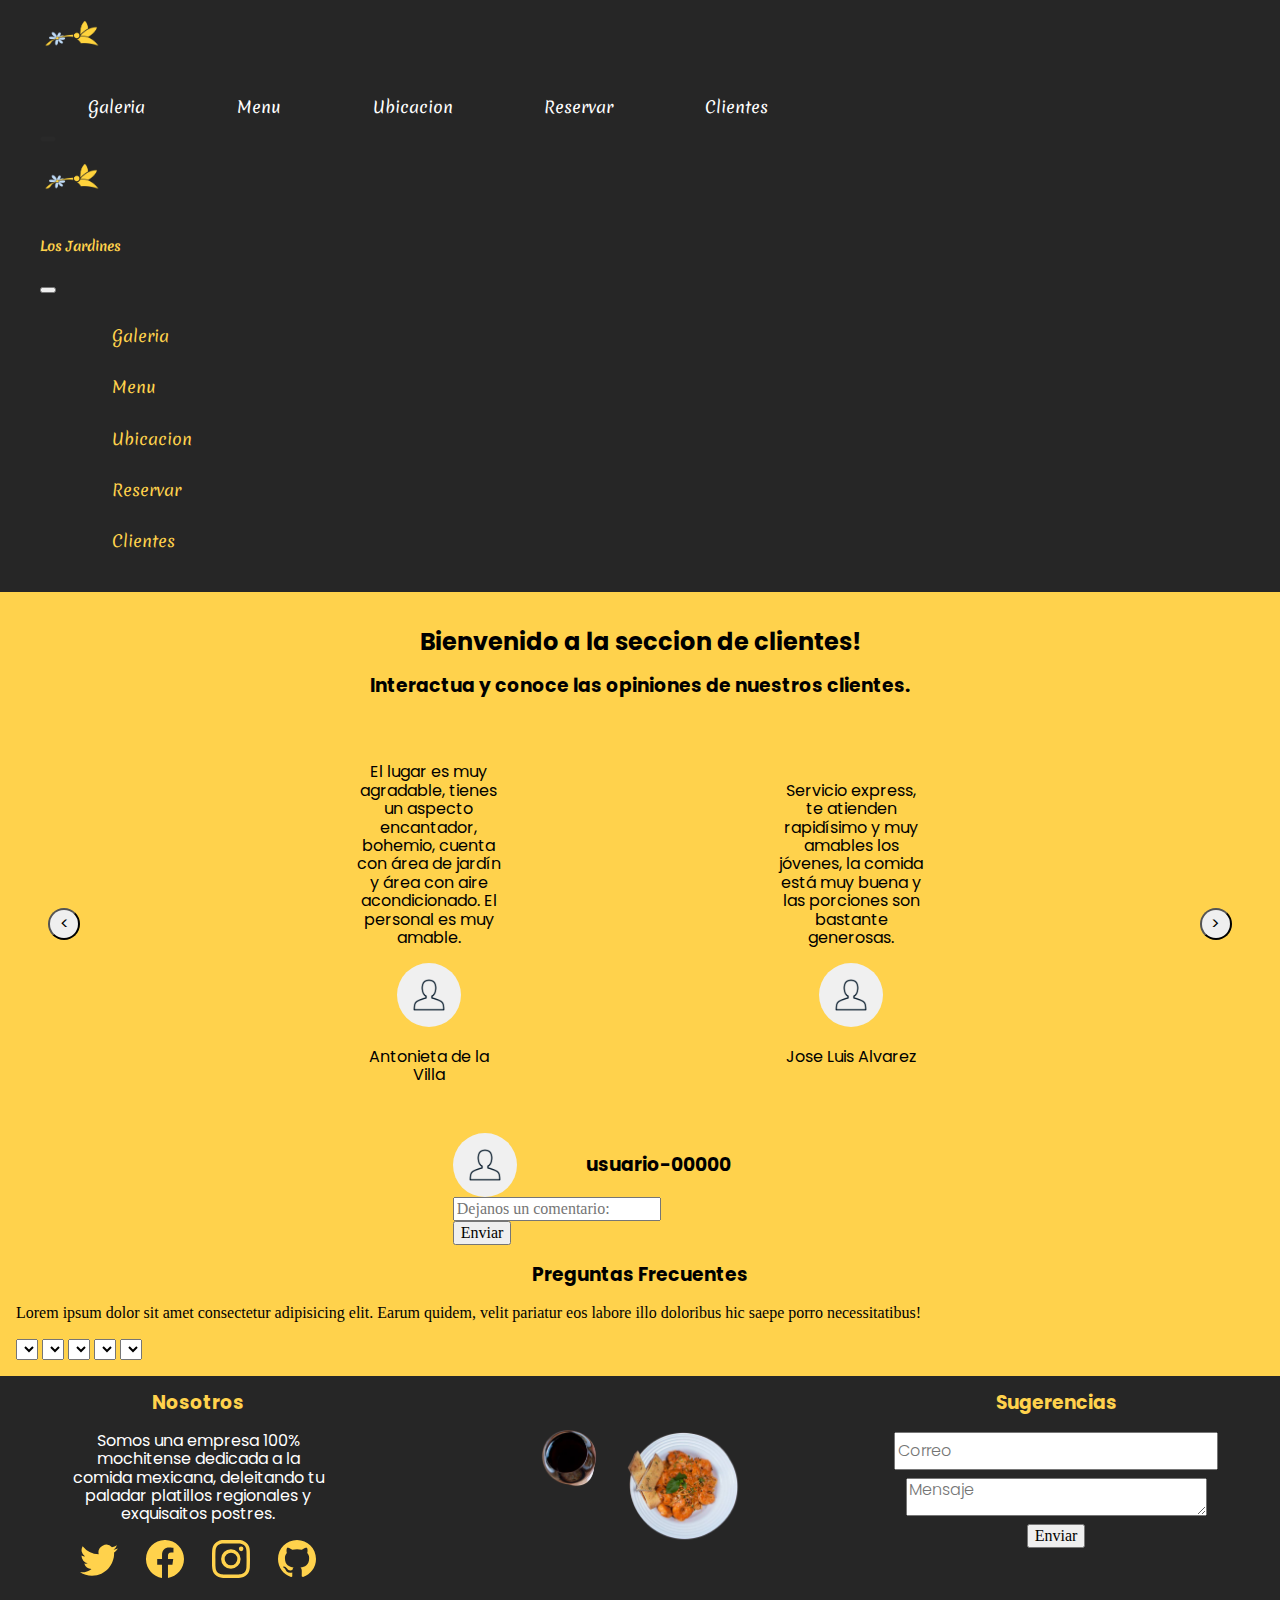
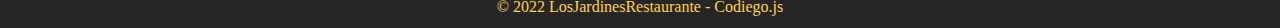
==== commit f02bb30d: "cambios responsivos" ====
--- a/secciones/clientes.html
+++ b/secciones/clientes.html
@@ -19,33 +19,40 @@
     <link href="https://cdn.jsdelivr.net/npm/bootstrap@5.2.0/dist/css/bootstrap.min.css" rel="stylesheet" integrity="sha384-gH2yIJqKdNHPEq0n4Mqa/HGKIhSkIHeL5AyhkYV8i59U5AR6csBvApHHNl/vI1Bx" crossorigin="anonymous">
 </head>
 <body>
-    <section class="nav-bar">
-        <div class="nav-container">
-          <div class="brand">
-            <a href="../index.html"><img src="../img/LOGOjARDINES.png"></a>
-          </div>
-          <nav>
-            <div class="nav-mobile"><a id="nav-toggle" href="#!"><span></span></a></div>
-            <ul class="nav-list">
-              <li>
-                <a href="./galeria.html">Galeria</a>
-              </li>
-              <li>
-                <a href="./menu.html">Menu</a>
-              </li>
-              <li>
-                <a href="./direccion.html">Ubicacion</a>
-              </li>
-              <li>
-                <a href="./reservar.html">Reservar</a>
-              </li>
-              <li>
-                <a href="./clientes.html">Clientes</a>
-              </li>
+  <nav class="navbar navbar-dark fixed-top nav-container">
+    <div class="container-fluid">
+      <a class="navbar-brand" href="../index.html"><img src="../img/LOGOjARDINES.png" alt="" class="img-logo-nav"></a>
+      <div class="container-links">
+        <ul class="container-items">
+          <li class="item"><a href="./galeria.html">  Galeria</a></li>
+          <li class="item"><a href="./menu.html">Menu</a></li>
+          <li class="item"><a href="./direccion.html">Ubicacion</a></li>
+          <li class="item"><a href="./reservar.html">Reservar</a></li>
+          <li class="item"><a href="./clientes.html">Clientes</a></li>
+        </ul>
+      </div>
+      <button class="navbar-toggler" type="button" data-bs-toggle="offcanvas" data-bs-target="#offcanvasDarkNavbar" aria-controls="offcanvasDarkNavbar">
+        <span class="navbar-toggler-icon"></span>
+      </button>
+      <div class="offcanvas offcanvas-end text-bg-dark" tabindex="-1" id="offcanvasDarkNavbar" aria-labelledby="offcanvasDarkNavbarLabel">
+        <div class="offcanvas-header">
+            <a href="../index.html"><img src="../img/LOGOjARDINES.png" alt="""></a>
+            <h5 class="offcanvas-title" id="offcanvasDarkNavbarLabel">Los Jardines</h5>
+          </img>
+          <button type="button" class="btn-close btn-close-white" data-bs-dismiss="offcanvas" aria-label="Close"></button>
+        </div>
+        <div class="offcanvas-body">
+            <ul>
+              <li><a href="./galeria.html">Galeria</a></li>
+              <li><a href="./menu.html">Menu</a></li>
+              <li><a href="./direccion.html">Ubicacion</a></li>
+              <li><a href="./reservar.html">Reservar</a></li>
+              <li><a href="./clientes.html">Clientes</a></li>
             </ul>
-          </nav>
         </div>
-    </section>
+      </div>
+    </div>
+  </nav>
     <div class="contenedor-clientes">
         <h2>Bienvenido a la seccion de clientes!</h2>
         <h3>Interactua y conoce las opiniones de nuestros clientes.</h3>
@@ -138,7 +145,6 @@
     <div class="img-footer">
       <img src="../img/footer-img.png" alt="plato de comida">
     </div>
-
     <section class="contacto">
       <div class="contenedor-contacto">
           <h3 class="titulo">Sugerencias</h3>
@@ -148,11 +154,15 @@
               <input type="submit" value="Enviar" class="btn btn-outline-warning">
           </form>
       </div>
-      <p> &copy; 2022 LosJardinesRestaurante - Codiego.js</p>
     </section>
-    </footer>
+    <div class="copy-main"><p> &copy; 2022 LosJardinesRestaurante - Codiego.js</p></div>
+    <div class="copy0"></div>
+    <div class="copy1"></div>
+  </footer>
     <script src="http://cdnjs.cloudflare.com/ajax/libs/jquery/2.1.3/jquery.min.js"></script>
     <script  src="../js/function.js"></script>
+    <script src="https://cdn.jsdelivr.net/npm/@popperjs/core@2.11.6/dist/umd/popper.min.js" integrity="sha384-oBqDVmMz9ATKxIep9tiCxS/Z9fNfEXiDAYTujMAeBAsjFuCZSmKbSSUnQlmh/jp3" crossorigin="anonymous"></script>
+    <script src="https://cdn.jsdelivr.net/npm/bootstrap@5.2.1/dist/js/bootstrap.min.js" integrity="sha384-7VPbUDkoPSGFnVtYi0QogXtr74QeVeeIs99Qfg5YCF+TidwNdjvaKZX19NZ/e6oz" crossorigin="anonymous"></script>
 
         <!--
 ▄█▀─       ─▀█▄
--- a/css/main.css
+++ b/css/main.css
@@ -1,10 +1,9 @@
-@charset "UTF-8";
 header {
   background-image: url(../img/banner-lj.jpg);
   background-repeat: no-repeat;
   background-size: cover;
   width: 100%;
-  height: 600px;
+  height: 664px;
   padding-top: 64px;
 }
 header .inicio {
@@ -14,7 +13,7 @@
   text-align: center;
   padding: 32px;
   margin: auto;
-  margin-top: 50px;
+  margin-top: 12%;
   border-radius: 10px;
 }
 header .inicio img {
@@ -31,6 +30,9 @@
   color: #FFD24C;
 }
 
+.menu-titulo {
+  margin-top: 10%;
+}
 .menu-titulo h2 {
   text-align: center;
   margin-bottom: 16px;
@@ -45,6 +47,8 @@
 }
 
 section.menu {
+  margin-top: 8%;
+  align-items: flex-start;
   display: grid;
   grid-template-columns: 1fr 1fr 1fr 1fr 1fr 1fr;
   grid-template-rows: 1fr;
@@ -104,12 +108,12 @@
 }
 
 .grid-galeria {
-  padding: 16px;
+  margin-top: 8%;
+  padding: 48px;
   display: grid;
   grid-template-columns: 1fr 1fr 1fr;
   grid-template-rows: 1fr 1fr 1fr;
-  gap: 16px;
-  background-color: #FFD24C;
+  gap: 48px;
 }
 .grid-galeria .grid-item {
   border-radius: 8%;
@@ -119,6 +123,18 @@
   border-radius: 8%;
   width: 100%;
   height: 100%;
+  opacity: 70%;
+  -webkit-box-shadow: 10px 10px 24px 4px rgb(255, 210, 76);
+  -moz-box-shadow: 10px 10px 24px 4px rgb(255, 210, 76);
+  box-shadow: 10px 10px 24px 4px rgb(255, 210, 76);
+}
+.grid-galeria .grid-item img:hover {
+  scale: 1.1;
+  -webkit-box-shadow: 0px 0px 35px 11px rgb(255, 210, 76);
+  -moz-box-shadow: 0px 0px 35px 11px rgb(255, 210, 76);
+  box-shadow: 0px 0px 35px 11px rgb(255, 210, 76);
+  border: 2px solid #FFD24C;
+  opacity: 100%;
 }
 
 .nav-ubicacion {
@@ -126,8 +142,9 @@
 }
 
 .contenedor-ubicacion {
+  margin-top: 12%;
+  margin-bottom: 64px;
   background-color: #262626;
-  margin: 64px 0;
   margin-right: 64px;
   padding: 64px 64px 64px 0px;
   border-radius: 0px 10px 10px 0px;
@@ -170,8 +187,9 @@
 }
 
 .contenedor-reservar {
-  background-color: #FFE69A;
-  margin: 64px 0;
+  background-color: #262626;
+  margin-top: 12%;
+  margin-bottom: 64px;
   margin-left: 64px;
   padding: 64px 0px 64px 64px;
   border-radius: 10px 0px 0px 10px;
@@ -184,11 +202,21 @@
   margin-right: 64px;
 }
 .contenedor-reservar .contenedor-texto-reservar {
+  padding: 32px;
   height: 348px;
   background-color: #FFE69A;
 }
+.contenedor-reservar .contenedor-texto-reservar h2,
+.contenedor-reservar .contenedor-texto-reservar h3 {
+  font-family: "Merienda";
+  font-weight: 700;
+}
+.contenedor-reservar .contenedor-texto-reservar p {
+  font-family: "Poppins";
+  font-weight: 400;
+}
 .contenedor-reservar .contenedor-texto-reservar a {
-  padding: 16px;
+  padding: 8px;
   background-color: #92B4EC;
   border-radius: 10px;
 }
@@ -242,7 +270,101 @@
   border-radius: 32px;
 }
 
+@media screen and (max-width: 360px) {
+  nav.nav-ubi {
+    border-bottom: 2px solid #FFD24C !important;
+  }
+  header {
+    height: 784px !important;
+  }
+  header .inicio {
+    margin: 45% 25% !important;
+  }
+  footer {
+    border-top: 2px solid #FFD24C !important;
+    padding: 8px !important;
+  }
+  footer .redes-sociales {
+    height: 100% !important;
+  }
+  footer .redes-sociales .contenedor-nosotros h3 {
+    font-size: 16px !important;
+  }
+  footer .redes-sociales .contenedor-nosotros p {
+    font-size: 10px !important;
+  }
+  footer .img-footer img {
+    margin: 0 !important;
+    width: 100% !important;
+  }
+  footer .contacto .contenedor-contacto form .input-correo,
+footer .contacto .contenedor-contacto form .textarea-mensaje {
+    margin-bottom: 22px !important;
+  }
+  section.grid-galeria {
+    padding: 0 !important;
+    margin-top: 22% !important;
+  }
+  section.grid-galeria .img-9 {
+    display: none !important;
+  }
+  .menu-titulo h2 {
+    margin-top: 25% !important;
+  }
+  section.menu {
+    margin-top: 15% !important;
+  }
+  section.menu .item .comida-precio h4 {
+    font-size: 12px !important;
+  }
+  .contenedor-ubicacion .contenedor-texto-ubicacion h2 {
+    margin: 64px 32px 32px 32px;
+  }
+  .contenedor-ubicacion .contenedor-texto-ubicacion p {
+    margin: 16px 32px 0px 32px;
+  }
+  .contenedor-ubicacion .contenedor-texto-ubicacion .enlaces a {
+    margin: 32px;
+  }
+  .contenedor-reservar {
+    margin-top: 100px !important;
+    margin-bottom: 32px !important;
+    height: 800px;
+    background-color: #FFE69A;
+  }
+  .contenedor-reservar img {
+    width: 100% !important;
+    margin: 0 !important;
+  }
+  .contenedor-reservar .contenedor-texto-reservar h2 {
+    font-size: 1.2em;
+  }
+  .contenedor-reservar .contenedor-texto-reservar h3 {
+    font-size: 1.2em;
+  }
+  .contenedor-reservar .contenedor-texto-reservar p {
+    font-size: 0.8em;
+  }
+  .contenedor-reservar .contenedor-texto-reservar a {
+    margin: 24px auto !important;
+  }
+}
 @media screen and (max-width: 798px) {
+  .nav-container {
+    padding: 0 !important;
+  }
+  .nav-container .container-fluid {
+    padding: 0 !important;
+  }
+  .nav-container .container-fluid a.navbar-brand {
+    padding: 0;
+  }
+  .nav-container .container-fluid button.navbar-toggler {
+    opacity: 100% !important;
+  }
+  .nav-container .container-fluid .container-links {
+    display: none;
+  }
   header {
     padding-top: 132px;
   }
@@ -296,6 +418,12 @@
   }
 }
 @media screen and (max-width: 450px) {
+  .nav-container .container-fluid button.navbar-toggler {
+    opacity: 100%;
+  }
+  .nav-container .container-fluid .container-links {
+    display: none;
+  }
   /* inicio */
   header {
     height: 380px;
@@ -371,191 +499,72 @@
 }
 body {
   margin: 0;
-  background-color: rgba(255, 210, 76, 0.6) !important;
-}
-
-.brand a img:hover {
+  background: rgb(48, 56, 65);
+  background: linear-gradient(0deg, rgb(48, 56, 65) 17%, rgb(230, 175, 46) 36%, rgb(245, 208, 97) 50%, rgb(111, 95, 44) 80%, rgb(48, 56, 65) 93%);
+}
+
+.nav-container {
+  background: #262626 !important;
+}
+.nav-container .container-fluid {
+  padding: 8px;
+  margin: 0 32px;
+}
+.nav-container .container-fluid a {
+  font-family: "Merienda";
+  color: #FFD24C;
+}
+.nav-container .container-fluid a img {
+  width: 64px;
+  transition: all 1.2s;
+}
+.nav-container .container-fluid a img:hover {
+  scale: 1.4;
   transform: rotate(360deg);
-  transition-duration: 1.2s;
-}
-
-.nav-bar {
-  height: 70px;
-  background: #262626;
-}
-
-.brand {
-  position: absolute;
-  padding-left: 20px;
-  float: left;
-  line-height: 70px;
-  text-transform: uppercase;
-  font-size: 1.4em;
-}
-.brand a {
+}
+.nav-container .container-fluid button.navbar-toggler {
+  opacity: 1%;
+}
+.nav-container .container-fluid .container-links {
+  padding: 8px;
+  align-items: center;
+  width: 60%;
+}
+.nav-container .container-fluid .container-links ul {
+  margin-bottom: 0;
+  display: flex;
+  justify-content: space-between;
+  align-items: center;
+}
+.nav-container .container-fluid .container-links ul li {
+  list-style: none;
+}
+.nav-container .container-fluid .container-links ul li a {
+  text-decoration: none;
+  color: #fff;
+}
+.nav-container .container-fluid .offcanvas .offcanvas-header {
+  align-content: center;
+  background-color: #262626;
+}
+.nav-container .container-fluid .offcanvas .offcanvas-header a img {
+  margin-top: 8px;
+  width: 64px;
+}
+.nav-container .container-fluid .offcanvas .offcanvas-header h5.offcanvas-title {
   font-family: "Merienda";
-  color: #ffffff;
+  font-weight: 700;
+  color: #FFD24C;
+}
+.nav-container .container-fluid .offcanvas .offcanvas-body {
+  background-color: #262626;
+}
+.nav-container .container-fluid .offcanvas .offcanvas-body ul li {
+  list-style: none;
+  margin: 32px;
+}
+.nav-container .container-fluid .offcanvas .offcanvas-body ul li a {
   text-decoration: none;
-}
-.brand a img {
-  max-height: 70px;
-}
-
-.nav-container {
-  max-width: 1000px;
-  margin: 0 auto;
-}
-
-nav {
-  float: right;
-}
-nav ul {
-  list-style: none;
-  margin: 0;
-  padding: 0xcv;
-}
-nav ul li {
-  float: left;
-  position: relative;
-}
-nav ul li a {
-  font-family: "Merienda";
-  display: block;
-  padding: 0 20px;
-  line-height: 70px;
-  background: #262626;
-  color: #ffffff;
-  text-decoration: none;
-}
-nav ul li a:visited {
-  font-family: "Merienda";
-  display: block;
-  padding: 0 20px;
-  line-height: 70px;
-  background: #262626;
-  color: #ffffff;
-  text-decoration: none;
-}
-nav ul li a:hover, nav ul li a:visited:hover {
-  background: #FFD24C;
-  color: #262626;
-}
-nav ul li a:not(:only-child):after, nav ul li a:visited:not(:only-child):after {
-  padding-left: 4px;
-  content: " ▾";
-}
-nav ul li ul li {
-  min-width: 190px;
-}
-nav ul li ul li a {
-  padding: 15px;
-  line-height: 20px;
-}
-
-.nav-dropdown {
-  position: absolute;
-  display: none;
-  z-index: 1;
-  box-shadow: 0 3px 12px rgba(0, 0, 0, 0.15);
-}
-
-.nav-mobile {
-  display: none;
-  position: absolute;
-  top: 0;
-  right: 0;
-  background: #262626;
-  height: 70px;
-  width: 70px;
-}
-
-@media only screen and (max-width: 798px) {
-  .nav-mobile {
-    display: block;
-  }
-  nav {
-    width: 100%;
-    padding: 70px 0 0px;
-  }
-  nav ul {
-    display: none;
-  }
-  nav ul li {
-    float: none;
-  }
-  nav ul li a {
-    padding: 15px;
-    line-height: 20px;
-    padding-left: 25%;
-  }
-  nav ul li ul li a {
-    padding-left: 30%;
-  }
-  .nav-dropdown {
-    position: static;
-  }
-  .brand a img {
-    max-height: 60px;
-    margin-top: 5px;
-  }
-}
-@media screen and (min-width: 799px) {
-  .nav-list {
-    display: block !important;
-  }
-}
-#nav-toggle {
-  position: absolute;
-  left: 18px;
-  top: 22px;
-  cursor: pointer;
-  padding: 10px 35px 16px 0px;
-}
-#nav-toggle span {
-  cursor: pointer;
-  border-radius: 1px;
-  height: 5px;
-  width: 35px;
-  background: #ffffff;
-  position: absolute;
-  display: block;
-  content: "";
-  transition: all 300ms ease-in-out;
-}
-#nav-toggle span:before, #nav-toggle span:after {
-  cursor: pointer;
-  border-radius: 1px;
-  height: 5px;
-  width: 35px;
-  background: #ffffff;
-  position: absolute;
-  display: block;
-  content: "";
-  transition: all 300ms ease-in-out;
-}
-#nav-toggle span:before {
-  top: -10px;
-}
-#nav-toggle span:after {
-  bottom: -10px;
-}
-#nav-toggle.active span {
-  background-color: transparent;
-}
-#nav-toggle.active span:before, #nav-toggle.active span:after {
-  top: 0;
-}
-#nav-toggle.active span:before {
-  transform: rotate(45deg);
-}
-#nav-toggle.active span:after {
-  transform: rotate(-45deg);
-}
-
-article {
-  max-width: 1000px;
-  margin: 0 auto;
-  padding: 10px;
 }
 
 footer {
@@ -564,7 +573,7 @@
   padding: 16px;
   display: grid;
   grid-template-columns: 1fr 1fr 1fr;
-  grid-template-rows: 1fr;
+  grid-template-rows: 1fr 30px;
 }
 footer .redes-sociales .contenedor-nosotros {
   display: block;
@@ -638,6 +647,14 @@
 footer div.img-footer img {
   margin: 0 auto;
   width: 50%;
+}
+footer .copy-main {
+  text-align: center;
+  grid-column: -4/-1;
+  grid-row: 2/3;
+}
+footer .copy-main p {
+  color: #FFD24C;
 }
 
 @media screen and (max-width: 450px) {
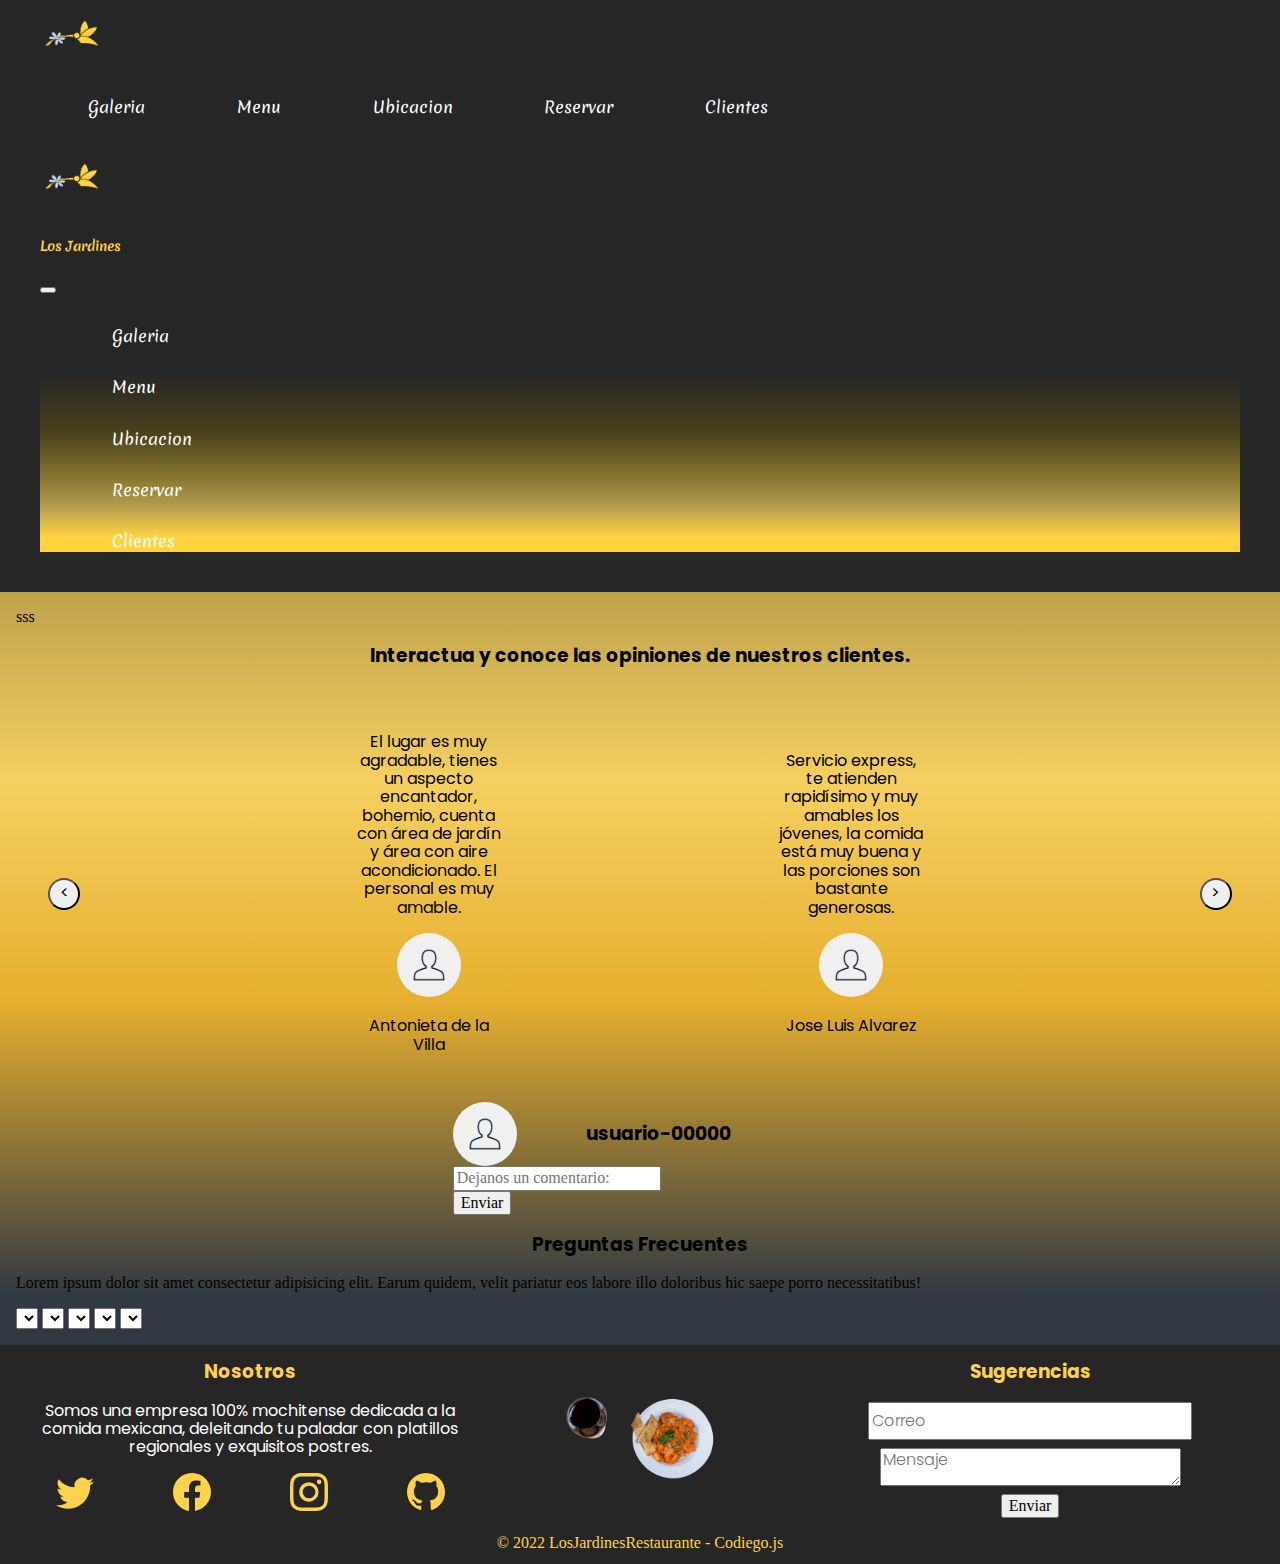
==== commit 137c0bf0: "cambios 1.2" ====
--- a/secciones/clientes.html
+++ b/secciones/clientes.html
@@ -26,7 +26,7 @@
         <ul class="container-items">
           <li class="item"><a href="./galeria.html">  Galeria</a></li>
           <li class="item"><a href="./menu.html">Menu</a></li>
-          <li class="item"><a href="./direccion.html">Ubicacion</a></li>
+          <li class="item"><a href="./ubicacion.html">Ubicacion</a></li>
           <li class="item"><a href="./reservar.html">Reservar</a></li>
           <li class="item"><a href="./clientes.html">Clientes</a></li>
         </ul>
@@ -45,7 +45,7 @@
             <ul>
               <li><a href="./galeria.html">Galeria</a></li>
               <li><a href="./menu.html">Menu</a></li>
-              <li><a href="./direccion.html">Ubicacion</a></li>
+              <li><a href="./ubicacion.html">Ubicacion</a></li>
               <li><a href="./reservar.html">Reservar</a></li>
               <li><a href="./clientes.html">Clientes</a></li>
             </ul>
@@ -53,8 +53,7 @@
       </div>
     </div>
   </nav>
-    <div class="contenedor-clientes">
-        <h2>Bienvenido a la seccion de clientes!</h2>
+    <div class="contenedor-clientes">sss
         <h3>Interactua y conoce las opiniones de nuestros clientes.</h3>
         <div class="contenedor-opiniones-clientes">
             <button> < </button>
@@ -118,7 +117,7 @@
       <section class="redes-sociales">
         <div class="contenedor-nosotros">
             <h3>Nosotros</h3>
-            <p>Somos una empresa 100% mochitense dedicada a la comida mexicana, deleitando tu paladar platillos regionales y exquisaitos postres.</p>
+            <p>Somos una empresa 100% mochitense dedicada a la comida mexicana, deleitando tu paladar con platillos regionales y exquisitos postres.</p>
             <div class="contenedor-redes">
               <a href="https://twitter.com/?lang=es" target="_blank">
                 <svg xmlns="http://www.w3.org/2000/svg" width="38" height="38" fill="currentColor" class="bi bi-twitter icon-color" viewBox="0 0 16 16">
--- a/css/main.css
+++ b/css/main.css
@@ -1,3 +1,18 @@
+.menu-titulo h2, header .inicio .contenedor-texto h1 {
+  font-family: "Merienda";
+  color: #FFD24C;
+}
+
+header .inicio .contenedor-texto h2 {
+  font-family: "Poppins";
+  color: #FFD24C;
+}
+
+.contenedor-ubicacion p {
+  font-family: "Poppins";
+  color: #fff;
+}
+
 header {
   background-image: url(../img/banner-lj.jpg);
   background-repeat: no-repeat;
@@ -20,14 +35,8 @@
   width: 128px;
   text-align: center;
 }
-header .inicio .contenedor-texto h1 {
-  font-family: "Merienda";
-  color: #FFD24C;
-}
 header .inicio .contenedor-texto h2 {
-  font-family: "Poppins";
   font-weight: 100;
-  color: #FFD24C;
 }
 
 .menu-titulo {
@@ -37,7 +46,6 @@
   text-align: center;
   margin-bottom: 16px;
   margin-top: 32px;
-  font-family: "Merienda";
   font-weight: 700;
   font-size: 48px;
 }
@@ -133,7 +141,7 @@
   -webkit-box-shadow: 0px 0px 35px 11px rgb(255, 210, 76);
   -moz-box-shadow: 0px 0px 35px 11px rgb(255, 210, 76);
   box-shadow: 0px 0px 35px 11px rgb(255, 210, 76);
-  border: 2px solid #FFD24C;
+  border: 2px solid rgb(48, 56, 65);
   opacity: 100%;
 }
 
@@ -154,28 +162,30 @@
 .contenedor-ubicacion h2 {
   font-family: "Merienda";
   color: #FFD24C;
-  margin: 32px 16px 64px 32px;
+  margin-bottom: 32px;
 }
 .contenedor-ubicacion p {
-  color: #FFD24C;
-  margin: 32px 32px 64px 32px;
+  margin-bottom: 32px;
+}
+.contenedor-ubicacion .contenedor-texto-ubicacion {
+  padding: 0 16px;
 }
 .contenedor-ubicacion .contenedor-texto-ubicacion .enlaces {
   margin: 0 auto;
   display: flex;
 }
 .contenedor-ubicacion .contenedor-texto-ubicacion .enlaces a {
-  font-family: "Merienda";
-  margin: auto 32px;
-  text-align: center;
-  justify-content: center;
-  width: 128px;
   border-radius: 8px;
   text-decoration: none;
   border: 1px solid #FFD24C;
   color: #FFD24C;
   padding: 16px;
   background: #262626;
+  font-family: "Merienda";
+  margin: auto 32px;
+  text-align: center;
+  justify-content: center;
+  width: 128px;
 }
 .contenedor-ubicacion .contenedor-texto-ubicacion .enlaces a:hover {
   color: #262626;
@@ -202,9 +212,8 @@
   margin-right: 64px;
 }
 .contenedor-reservar .contenedor-texto-reservar {
-  padding: 32px;
   height: 348px;
-  background-color: #FFE69A;
+  background-color: #262626;
 }
 .contenedor-reservar .contenedor-texto-reservar h2,
 .contenedor-reservar .contenedor-texto-reservar h3 {
@@ -227,7 +236,6 @@
 
 .contenedor-clientes {
   padding: 16px;
-  background-color: #FFD24C;
 }
 .contenedor-clientes h2,
 .contenedor-clientes h3 {
@@ -293,14 +301,20 @@
   footer .redes-sociales .contenedor-nosotros p {
     font-size: 10px !important;
   }
+  footer .img-footer {
+    width: 5% !important;
+  }
   footer .img-footer img {
-    margin: 0 !important;
-    width: 100% !important;
+    display: none !important;
   }
   footer .contacto .contenedor-contacto form .input-correo,
 footer .contacto .contenedor-contacto form .textarea-mensaje {
     margin-bottom: 22px !important;
   }
+  footer .copy-main p {
+    font-size: 0.8em;
+    margin: 0;
+  }
   section.grid-galeria {
     padding: 0 !important;
     margin-top: 22% !important;
@@ -325,6 +339,9 @@
   }
   .contenedor-ubicacion .contenedor-texto-ubicacion .enlaces a {
     margin: 32px;
+  }
+  .contenedor-ubicacion .googlemaps-ubicacion-losJardines {
+    width: auto;
   }
   .contenedor-reservar {
     margin-top: 100px !important;
@@ -347,6 +364,12 @@
   }
   .contenedor-reservar .contenedor-texto-reservar a {
     margin: 24px auto !important;
+  }
+  .contenedor-clientes {
+    margin-top: 84px;
+  }
+  .contenedor-clientes .contenedor-opiniones-clientes {
+    padding: 0;
   }
 }
 @media screen and (max-width: 798px) {
@@ -557,7 +580,8 @@
   color: #FFD24C;
 }
 .nav-container .container-fluid .offcanvas .offcanvas-body {
-  background-color: #262626;
+  background: rgb(255, 210, 64);
+  background: linear-gradient(0deg, rgb(255, 210, 64) 7%, rgb(181, 157, 78) 20%, rgb(138, 122, 51) 32%, rgb(74, 65, 28) 53%, rgb(38, 38, 38) 79%);
 }
 .nav-container .container-fluid .offcanvas .offcanvas-body ul li {
   list-style: none;
@@ -565,6 +589,7 @@
 }
 .nav-container .container-fluid .offcanvas .offcanvas-body ul li a {
   text-decoration: none;
+  color: #fff;
 }
 
 footer {
@@ -572,13 +597,11 @@
   margin: 0;
   padding: 16px;
   display: grid;
-  grid-template-columns: 1fr 1fr 1fr;
+  grid-template-columns: 1.5fr 1fr 1.5fr;
   grid-template-rows: 1fr 30px;
 }
 footer .redes-sociales .contenedor-nosotros {
   display: block;
-  width: 264px;
-  margin-left: 50px;
   text-align: center;
 }
 footer .redes-sociales .contenedor-nosotros p {
@@ -607,7 +630,6 @@
 }
 footer .contacto .contenedor-contacto form .textarea-mensaje,
 footer .contacto .contenedor-contacto form .input-correo {
-  width: auto;
   height: 32px;
   margin-bottom: 8px;
   font-family: "Poppins";
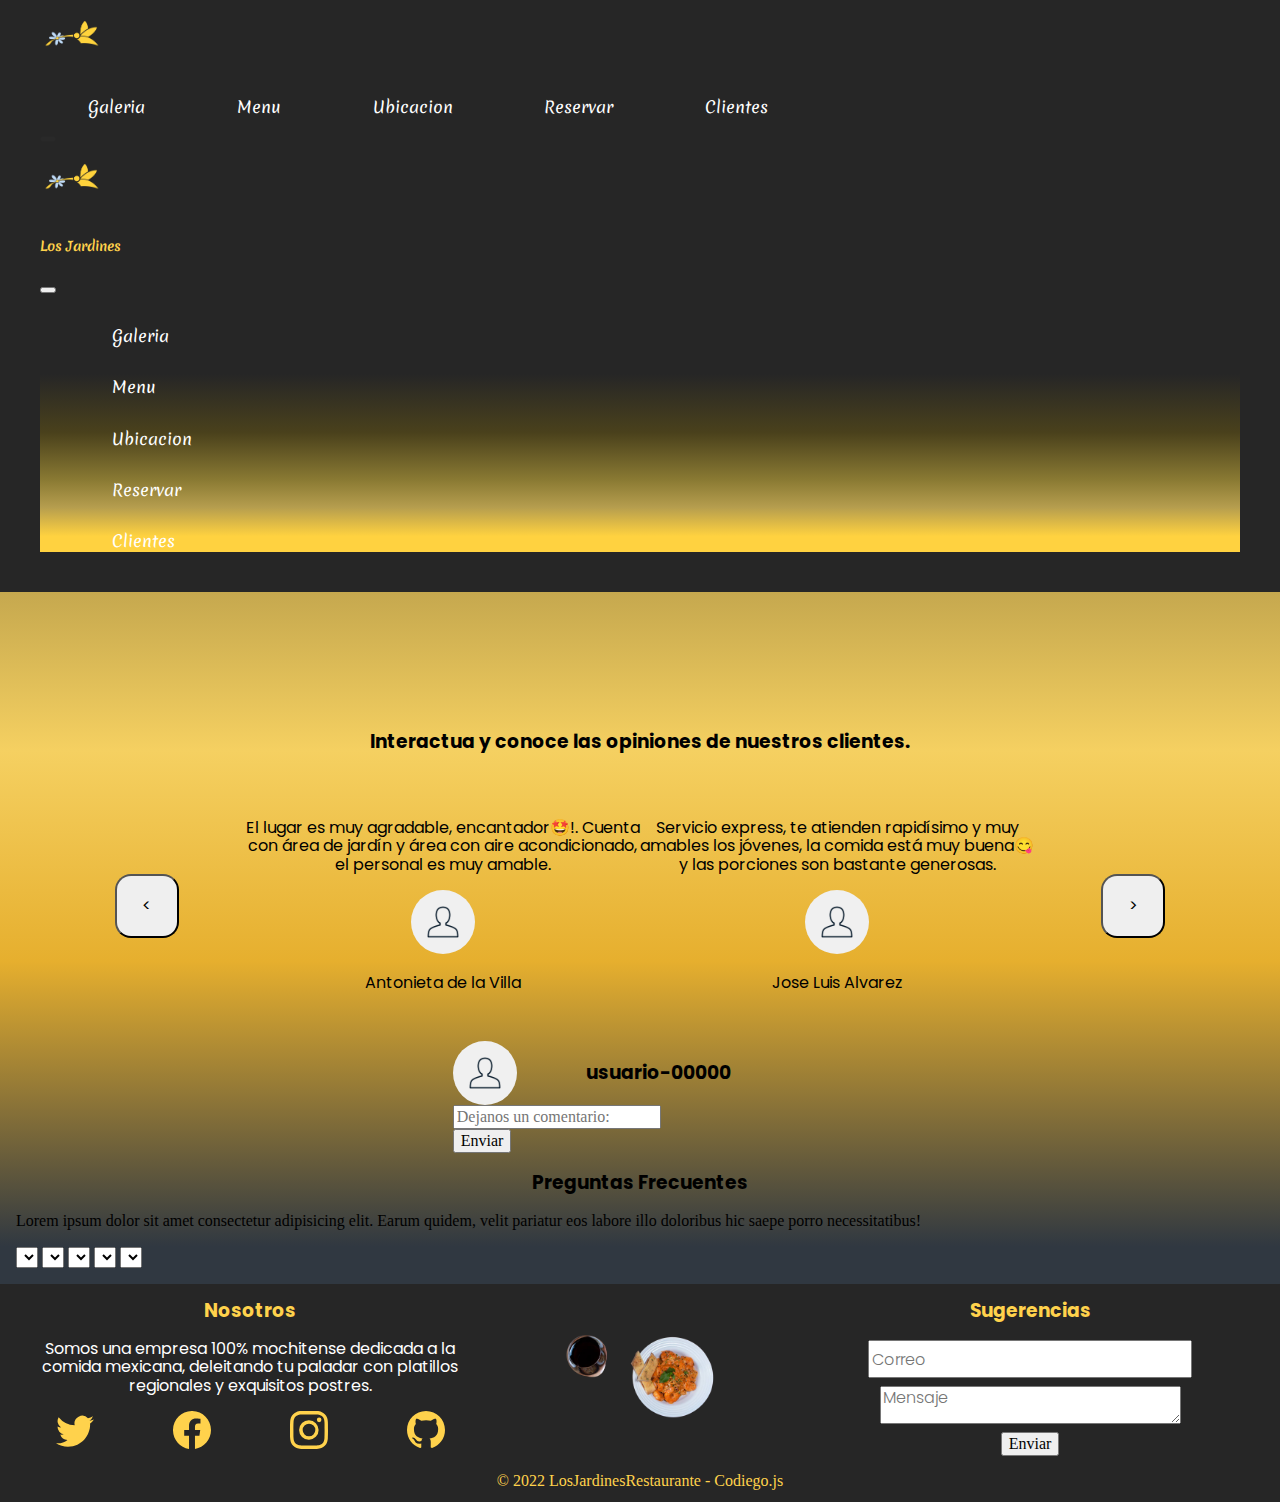
==== commit 198b41c5: "version 1.2.1" ====
--- a/secciones/clientes.html
+++ b/secciones/clientes.html
@@ -53,7 +53,8 @@
       </div>
     </div>
   </nav>
-    <div class="contenedor-clientes">sss
+  <!-------------------------------------------------------------------------------------CONTENIDO --------------------------------------- -->
+    <div class="contenedor-clientes">
         <h3>Interactua y conoce las opiniones de nuestros clientes.</h3>
         <div class="contenedor-opiniones-clientes">
             <button> < </button>
@@ -65,7 +66,7 @@
                     <i class="fa fa-star-o" aria-hidden="true"></i>
                     <i class="fa fa-star-o" aria-hidden="true"></i>
                 </div>
-                <p>El lugar es muy agradable, tienes un aspecto encantador, bohemio, cuenta con área de jardín y área con aire acondicionado. El personal es muy amable.</p>
+                <p>El lugar es muy agradable, encantador🤩!. Cuenta con área de jardín y área con aire acondicionado, el personal es muy amable.</p>
                 <img src="../img/user-2935527_1280.png" alt="usuario imagen">
                 <p class="nombre-del-usuario">Antonieta de la Villa</p>
             </div>
@@ -77,7 +78,7 @@
                     <i class="fa fa-star-o" aria-hidden="true"></i>
                     <i class="fa fa-star-o" aria-hidden="true"></i>
                 </div>
-                <p>Servicio express, te atienden rapidísimo y muy amables los jóvenes, la comida está muy buena y las porciones son bastante generosas.</p>
+                <p>Servicio express, te atienden rapidísimo y muy amables los jóvenes, la comida está muy buena😋 y las porciones son bastante generosas.</p>
                 <img src="../img/user-2935527_1280.png" alt="usuario imagen">
                 <p class="nombre-del-usuario">Jose Luis Alvarez</p>
             </div>
--- a/css/main.css
+++ b/css/main.css
@@ -219,10 +219,12 @@
 .contenedor-reservar .contenedor-texto-reservar h3 {
   font-family: "Merienda";
   font-weight: 700;
+  color: #FFD24C;
 }
 .contenedor-reservar .contenedor-texto-reservar p {
   font-family: "Poppins";
   font-weight: 400;
+  color: #fff;
 }
 .contenedor-reservar .contenedor-texto-reservar a {
   padding: 8px;
@@ -235,6 +237,7 @@
 }
 
 .contenedor-clientes {
+  margin-top: 104px;
   padding: 16px;
 }
 .contenedor-clientes h2,
@@ -243,14 +246,14 @@
   font-family: "Poppins";
 }
 .contenedor-clientes .contenedor-opiniones-clientes {
-  display: flex;
-  justify-content: space-between;
+  display: grid;
+  grid-template-columns: 1fr 2fr 2fr 1fr;
   padding: 32px;
   align-items: center;
   font-family: "Poppins";
 }
 .contenedor-clientes .contenedor-opiniones-clientes .cliente {
-  width: 148px;
+  width: auto;
   height: auto;
   text-align: center;
 }
@@ -259,8 +262,9 @@
   border-radius: 32px;
 }
 .contenedor-clientes .contenedor-opiniones-clientes button {
-  width: 32px;
-  height: 32px;
+  margin: 0 auto;
+  width: 64px;
+  height: 64px;
   border-radius: 16px;
 }
 .contenedor-clientes .tu-opinion-contenedor {
@@ -278,15 +282,10 @@
   border-radius: 32px;
 }
 
-@media screen and (max-width: 360px) {
-  nav.nav-ubi {
-    border-bottom: 2px solid #FFD24C !important;
-  }
+@media screen and (max-width: 414px) {
   header {
-    height: 784px !important;
-  }
-  header .inicio {
-    margin: 45% 25% !important;
+    height: 50rem !important;
+    padding-bottom: 100px;
   }
   footer {
     border-top: 2px solid #FFD24C !important;
@@ -332,10 +331,10 @@
     font-size: 12px !important;
   }
   .contenedor-ubicacion .contenedor-texto-ubicacion h2 {
-    margin: 64px 32px 32px 32px;
+    margin: 64px 0px 32px 0px;
   }
   .contenedor-ubicacion .contenedor-texto-ubicacion p {
-    margin: 16px 32px 0px 32px;
+    margin: 16px 0px 0px 0px;
   }
   .contenedor-ubicacion .contenedor-texto-ubicacion .enlaces a {
     margin: 32px;
@@ -347,7 +346,282 @@
     margin-top: 100px !important;
     margin-bottom: 32px !important;
     height: 800px;
-    background-color: #FFE69A;
+  }
+  .contenedor-reservar img {
+    width: 100% !important;
+    margin: 0 !important;
+  }
+  .contenedor-reservar .contenedor-texto-reservar h2 {
+    font-size: 1.2em;
+  }
+  .contenedor-reservar .contenedor-texto-reservar h3 {
+    font-size: 1.2em;
+  }
+  .contenedor-reservar .contenedor-texto-reservar p {
+    font-size: 0.8em;
+  }
+  .contenedor-reservar .contenedor-texto-reservar a {
+    margin: 24px auto !important;
+  }
+  .contenedor-clientes {
+    margin-top: 84px;
+  }
+  .contenedor-clientes .contenedor-opiniones-clientes {
+    padding: 0;
+  }
+}
+@media screen and (max-width: 375px) {
+  header {
+    height: 50rem !important;
+    padding-bottom: 100px;
+  }
+  footer {
+    border-top: 2px solid #FFD24C !important;
+    padding: 8px !important;
+  }
+  footer .redes-sociales {
+    height: 100% !important;
+  }
+  footer .redes-sociales .contenedor-nosotros h3 {
+    font-size: 16px !important;
+  }
+  footer .redes-sociales .contenedor-nosotros p {
+    font-size: 10px !important;
+  }
+  footer .img-footer {
+    width: 5% !important;
+  }
+  footer .img-footer img {
+    display: none !important;
+  }
+  footer .contacto .contenedor-contacto form .input-correo,
+footer .contacto .contenedor-contacto form .textarea-mensaje {
+    margin-bottom: 22px !important;
+  }
+  footer .copy-main p {
+    font-size: 0.8em;
+    margin: 0;
+  }
+  section.grid-galeria {
+    padding: 0 !important;
+    margin-top: 22% !important;
+  }
+  section.grid-galeria .img-9 {
+    display: none !important;
+  }
+  .menu-titulo h2 {
+    margin-top: 25% !important;
+  }
+  section.menu {
+    margin-top: 15% !important;
+  }
+  section.menu .item .comida-precio h4 {
+    font-size: 12px !important;
+  }
+  .contenedor-ubicacion .contenedor-texto-ubicacion h2 {
+    margin: 64px 0px 32px 0px;
+  }
+  .contenedor-ubicacion .contenedor-texto-ubicacion p {
+    margin: 16px 0px 0px 0px;
+  }
+  .contenedor-ubicacion .contenedor-texto-ubicacion .enlaces a {
+    margin: 32px;
+  }
+  .contenedor-ubicacion .googlemaps-ubicacion-losJardines {
+    width: auto;
+  }
+  .contenedor-reservar {
+    margin-top: 100px !important;
+    margin-bottom: 32px !important;
+    height: 800px;
+  }
+  .contenedor-reservar img {
+    width: 100% !important;
+    margin: 0 !important;
+  }
+  .contenedor-reservar .contenedor-texto-reservar h2 {
+    font-size: 1.2em;
+  }
+  .contenedor-reservar .contenedor-texto-reservar h3 {
+    font-size: 1.2em;
+  }
+  .contenedor-reservar .contenedor-texto-reservar p {
+    font-size: 0.8em;
+  }
+  .contenedor-reservar .contenedor-texto-reservar a {
+    margin: 24px auto !important;
+  }
+  .contenedor-clientes {
+    margin-top: 84px;
+  }
+  .contenedor-clientes .contenedor-opiniones-clientes {
+    padding: 0;
+  }
+}
+@media screen and (max-width: 360px) {
+  nav.nav-ubi {
+    border-bottom: 2px solid #FFD24C !important;
+  }
+  header {
+    height: 784px !important;
+  }
+  header .inicio {
+    margin: 45% 25% !important;
+  }
+  footer {
+    border-top: 2px solid #FFD24C !important;
+    padding: 8px !important;
+  }
+  footer .redes-sociales {
+    height: 100% !important;
+  }
+  footer .redes-sociales .contenedor-nosotros h3 {
+    font-size: 16px !important;
+  }
+  footer .redes-sociales .contenedor-nosotros p {
+    font-size: 10px !important;
+  }
+  footer .img-footer {
+    width: 5% !important;
+  }
+  footer .img-footer img {
+    display: none !important;
+  }
+  footer .contacto .contenedor-contacto form .input-correo,
+footer .contacto .contenedor-contacto form .textarea-mensaje {
+    margin-bottom: 22px !important;
+  }
+  footer .copy-main p {
+    font-size: 0.8em;
+    margin: 0;
+  }
+  section.grid-galeria {
+    padding: 0 !important;
+    margin-top: 22% !important;
+  }
+  section.grid-galeria .img-9 {
+    display: none !important;
+  }
+  .menu-titulo h2 {
+    margin-top: 25% !important;
+  }
+  section.menu {
+    margin-top: 15% !important;
+  }
+  section.menu .item .comida-precio h4 {
+    font-size: 12px !important;
+  }
+  .contenedor-ubicacion .contenedor-texto-ubicacion h2 {
+    margin: 64px 32px 32px 32px;
+  }
+  .contenedor-ubicacion .contenedor-texto-ubicacion p {
+    margin: 16px 32px 0px 32px;
+  }
+  .contenedor-ubicacion .contenedor-texto-ubicacion .enlaces a {
+    margin: 32px;
+  }
+  .contenedor-ubicacion .googlemaps-ubicacion-losJardines {
+    width: auto;
+  }
+  .contenedor-reservar {
+    margin-top: 100px !important;
+    margin-bottom: 32px !important;
+    height: 900px;
+  }
+  .contenedor-reservar img {
+    width: 100% !important;
+    margin: 0 !important;
+  }
+  .contenedor-reservar .contenedor-texto-reservar h2 {
+    font-size: 1.2em;
+  }
+  .contenedor-reservar .contenedor-texto-reservar h3 {
+    font-size: 1.2em;
+  }
+  .contenedor-reservar .contenedor-texto-reservar p {
+    font-size: 0.8em;
+  }
+  .contenedor-reservar .contenedor-texto-reservar a {
+    margin: 24px auto !important;
+  }
+  .contenedor-clientes {
+    margin-top: 84px;
+  }
+  .contenedor-clientes .contenedor-opiniones-clientes {
+    padding: 0;
+  }
+}
+@media screen and (max-width: 320px) {
+  header {
+    height: auto !important;
+    padding-bottom: 100px;
+  }
+  header .inicio {
+    margin: 45% 21% !important;
+  }
+  footer {
+    border-top: 2px solid #FFD24C !important;
+    padding: 8px !important;
+  }
+  footer .redes-sociales {
+    height: 100% !important;
+  }
+  footer .redes-sociales .contenedor-nosotros h3 {
+    font-size: 16px !important;
+  }
+  footer .redes-sociales .contenedor-nosotros p {
+    font-size: 10px !important;
+  }
+  footer .img-footer {
+    width: 5% !important;
+  }
+  footer .img-footer img {
+    display: none !important;
+  }
+  footer .contacto .contenedor-contacto form .input-correo,
+footer .contacto .contenedor-contacto form .textarea-mensaje {
+    margin-bottom: 22px !important;
+  }
+  footer .copy-main p {
+    font-size: 0.8em;
+    margin: 0;
+  }
+  section.grid-galeria {
+    padding: 0 !important;
+    margin-top: 22% !important;
+  }
+  section.grid-galeria .img-9 {
+    display: none !important;
+  }
+  .menu-titulo h2 {
+    margin-top: 25% !important;
+  }
+  section.menu {
+    padding: 0;
+    margin-top: 15% !important;
+  }
+  section.menu .item .comida-precio h4 {
+    font-size: 12px !important;
+  }
+  .contenedor-ubicacion {
+    padding: 8px !important;
+  }
+  .contenedor-ubicacion .contenedor-texto-ubicacion h2 {
+    margin: 64px 0px 32px 0px;
+  }
+  .contenedor-ubicacion .contenedor-texto-ubicacion p {
+    margin: 16px 0px 0px 0px;
+  }
+  .contenedor-ubicacion .contenedor-texto-ubicacion .enlaces a {
+    margin: 16px;
+  }
+  .contenedor-ubicacion .googlemaps-ubicacion-losJardines {
+    width: auto;
+  }
+  .contenedor-reservar {
+    margin-top: 100px !important;
+    margin-bottom: 32px !important;
+    height: 900px;
   }
   .contenedor-reservar img {
     width: 100% !important;
